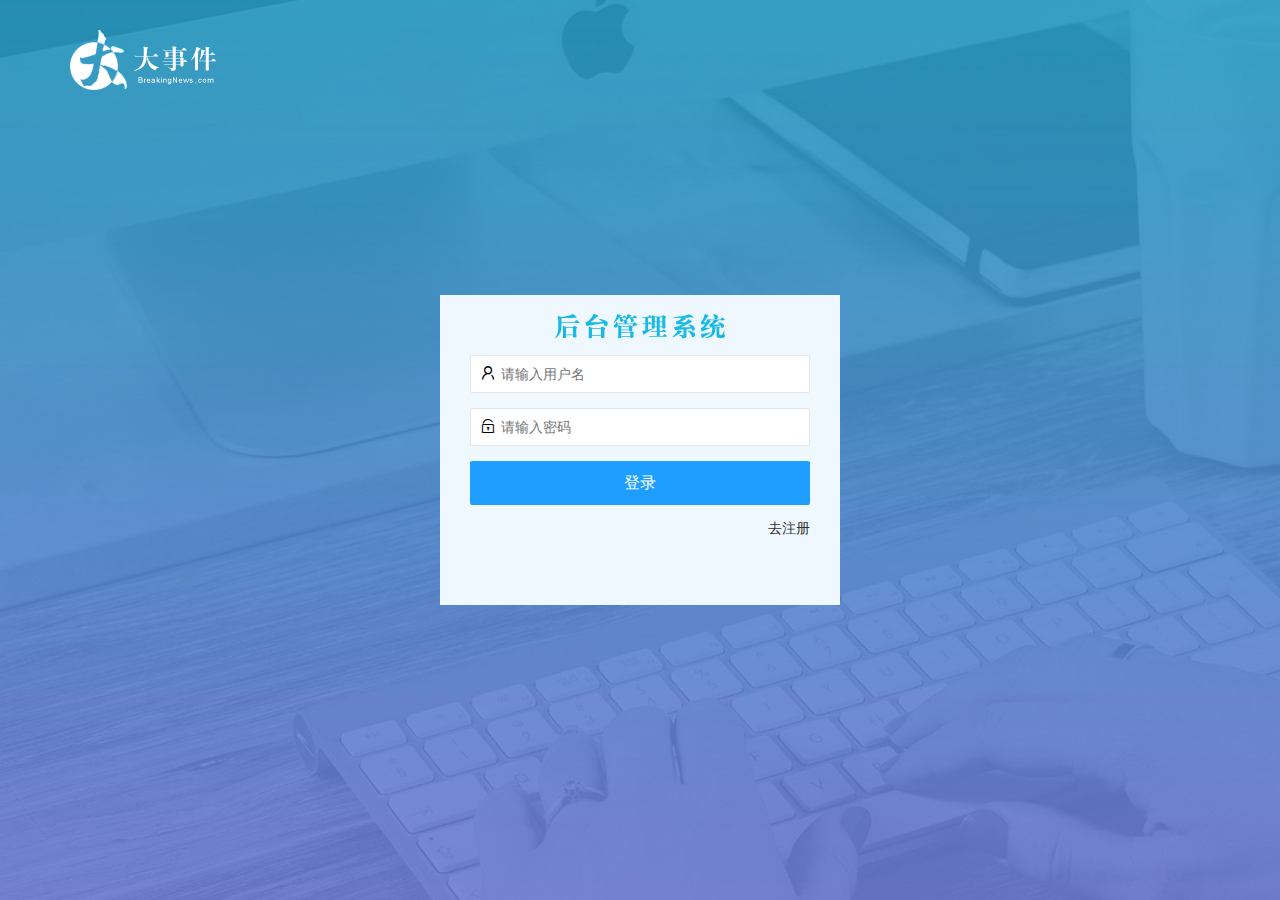
==== index.html @ 922be6f8 "实现退出功能" ====
<!DOCTYPE html>
<html lang="en">
<head>
  <meta charset="UTF-8">
  <title>大事件-主页</title>
  <link rel="stylesheet" href="./assets/lib/layui/css/layui.css">
  <link rel="stylesheet" href="./assets/css/index.css">
  <link rel="stylesheet" href="./assets/fonts/iconfont.css">
</head>
<body class="layui-layout-body">
<div class="layui-layout layui-layout-admin">
  <div class="layui-header">
    <div class="layui-logo">
      <img src="./assets/images/logo.png" alt="">
    </div>
    <!-- 头部区域（可配合layui已有的水平导航） -->
   
    
    <ul class="layui-nav layui-layout-right">
      <li class="layui-nav-item">
        <a href="javascript:;"  class="welcome">
          <!-- <img src="http://t.cn/RCzsdCq" class="layui-nav-img"> -->

          <div>L</div>
          <span id="nav-username"></span> 
        </a>
        <dl class="layui-nav-child">
          <dd><a href="">基本资料</a></dd>
          <dd><a href="">更换头像</a></dd>
          <dd><a href="">重置密码</a></dd>
        </dl>
      </li>
      <li class="layui-nav-item">
        <a href="javascript:;"  id="logout-btn"  ><span class="iconfont icon-tuichu"></span> 退了</a>
      </li>
    </ul>
  </div>
  
  <div class="layui-side layui-bg-black">
    <div class="layui-side-scroll">
      <a class="welcome" href="javascript:;">
       
          <div>L</div>
       
        <!-- <img src="http://t.cn/RCzsdCq" class="layui-nav-img"> -->
        <span>欢迎<span id="welcome-username"></span> </span>
      </a>
      <!-- 左侧导航区域（可配合layui已有的垂直导航） -->
      <ul class="layui-nav layui-nav-tree" lay-shrink='all'  lay-filter="test">
        <li class="layui-nav-item layui-this"><a href=""><span class="iconfont icon-home"></span>首页</a></li>
        <li class="layui-nav-item layui-nav-itemed">
          <a class="" href="javascript:;"> <span class="iconfont icon-16"></span>文章管理</a>
          <dl class="layui-nav-child">
            <dd><a href="javascript:;"><i class="layui-icon layui-icon-app"></i>  文章类别</a></dd>
            <dd><a href="javascript:;"><i class="layui-icon layui-icon-app"></i> 文章列表</a></dd>
            <dd><a href="javascript:;"><i class="layui-icon layui-icon-app"></i> 发表文章</a></dd>
          </dl>
        </li>
        <li class="layui-nav-item">
          <a href="javascript:;"> <span class="iconfont icon-user"></span>个人中心</a>
          <dl class="layui-nav-child">
            <dd><a href="javascript:;"><i class="layui-icon layui-icon-app"></i> 基本资料</a></dd>
            <dd><a href="javascript:;"><i class="layui-icon layui-icon-app"></i> 更换头像</a></dd>
            <dd><a href="javascript:;"><i class="layui-icon layui-icon-app"></i> 修改密码</a></dd>
          </dl>
        </li>
      </ul>
    </div>
  </div>
  
  <div class="layui-body">
    <!-- 内容主体区域 -->
    <div class="layui-body">
      <iframe src="./home/dashboard.html"></iframe>
    </div>
  </div>
  
  <div class="layui-footer">
    <!-- 底部固定区域 -->© www.itheima.com - 黑马程序员
  </div>
</div>
<script src="./assets/lib/jquery.js"></script>
<script src="./assets/lib/layui/layui.all.js"></script>
<script src="./assets/js/index.js"></script>
</body>
</html>
---- assets/lib/layui/css/layui.css ----
/** layui-v2.5.6 MIT License By https://www.layui.com */
 .layui-inline,img{display:inline-block;vertical-align:middle}h1,h2,h3,h4,h5,h6{font-weight:400}.layui-edge,.layui-header,.layui-inline,.layui-main{position:relative}.layui-body,.layui-edge,.layui-elip{overflow:hidden}.layui-btn,.layui-edge,.layui-inline,img{vertical-align:middle}.layui-btn,.layui-disabled,.layui-icon,.layui-unselect{-moz-user-select:none;-webkit-user-select:none;-ms-user-select:none}.layui-elip,.layui-form-checkbox span,.layui-form-pane .layui-form-label{text-overflow:ellipsis;white-space:nowrap}.layui-breadcrumb,.layui-tree-btnGroup{visibility:hidden}blockquote,body,button,dd,div,dl,dt,form,h1,h2,h3,h4,h5,h6,input,li,ol,p,pre,td,textarea,th,ul{margin:0;padding:0;-webkit-tap-highlight-color:rgba(0,0,0,0)}a:active,a:hover{outline:0}img{border:none}li{list-style:none}table{border-collapse:collapse;border-spacing:0}h4,h5,h6{font-size:100%}button,input,optgroup,option,select,textarea{font-family:inherit;font-size:inherit;font-style:inherit;font-weight:inherit;outline:0}pre{white-space:pre-wrap;white-space:-moz-pre-wrap;white-space:-pre-wrap;white-space:-o-pre-wrap;word-wrap:break-word}body{line-height:24px;font:14px Helvetica Neue,Helvetica,PingFang SC,Tahoma,Arial,sans-serif}hr{height:1px;margin:10px 0;border:0;clear:both}a{color:#333;text-decoration:none}a:hover{color:#777}a cite{font-style:normal;*cursor:pointer}.layui-border-box,.layui-border-box *{box-sizing:border-box}.layui-box,.layui-box *{box-sizing:content-box}.layui-clear{clear:both;*zoom:1}.layui-clear:after{content:'\20';clear:both;*zoom:1;display:block;height:0}.layui-inline{*display:inline;*zoom:1}.layui-edge{display:inline-block;width:0;height:0;border-width:6px;border-style:dashed;border-color:transparent}.layui-edge-top{top:-4px;border-bottom-color:#999;border-bottom-style:solid}.layui-edge-right{border-left-color:#999;border-left-style:solid}.layui-edge-bottom{top:2px;border-top-color:#999;border-top-style:solid}.layui-edge-left{border-right-color:#999;border-right-style:solid}.layui-disabled,.layui-disabled:hover{color:#d2d2d2!important;cursor:not-allowed!important}.layui-circle{border-radius:100%}.layui-show{display:block!important}.layui-hide{display:none!important}@font-face{font-family:layui-icon;src:url(../font/iconfont.eot?v=256);src:url(../font/iconfont.eot?v=256#iefix) format('embedded-opentype'),url(../font/iconfont.woff2?v=256) format('woff2'),url(../font/iconfont.woff?v=256) format('woff'),url(../font/iconfont.ttf?v=256) format('truetype'),url(../font/iconfont.svg?v=256#layui-icon) format('svg')}.layui-icon{font-family:layui-icon!important;font-size:16px;font-style:normal;-webkit-font-smoothing:antialiased;-moz-osx-font-smoothing:grayscale}.layui-icon-reply-fill:before{content:"\e611"}.layui-icon-set-fill:before{content:"\e614"}.layui-icon-menu-fill:before{content:"\e60f"}.layui-icon-search:before{content:"\e615"}.layui-icon-share:before{content:"\e641"}.layui-icon-set-sm:before{content:"\e620"}.layui-icon-engine:before{content:"\e628"}.layui-icon-close:before{content:"\1006"}.layui-icon-close-fill:before{content:"\1007"}.layui-icon-chart-screen:before{content:"\e629"}.layui-icon-star:before{content:"\e600"}.layui-icon-circle-dot:before{content:"\e617"}.layui-icon-chat:before{content:"\e606"}.layui-icon-release:before{content:"\e609"}.layui-icon-list:before{content:"\e60a"}.layui-icon-chart:before{content:"\e62c"}.layui-icon-ok-circle:before{content:"\1005"}.layui-icon-layim-theme:before{content:"\e61b"}.layui-icon-table:before{content:"\e62d"}.layui-icon-right:before{content:"\e602"}.layui-icon-left:before{content:"\e603"}.layui-icon-cart-simple:before{content:"\e698"}.layui-icon-face-cry:before{content:"\e69c"}.layui-icon-face-smile:before{content:"\e6af"}.layui-icon-survey:before{content:"\e6b2"}.layui-icon-tree:before{content:"\e62e"}.layui-icon-ie:before{content:"\e7bb"}.layui-icon-upload-circle:before{content:"\e62f"}.layui-icon-add-circle:before{content:"\e61f"}.layui-icon-download-circle:before{content:"\e601"}.layui-icon-templeate-1:before{content:"\e630"}.layui-icon-util:before{content:"\e631"}.layui-icon-face-surprised:before{content:"\e664"}.layui-icon-edit:before{content:"\e642"}.layui-icon-speaker:before{content:"\e645"}.layui-icon-down:before{content:"\e61a"}.layui-icon-file:before{content:"\e621"}.layui-icon-layouts:before{content:"\e632"}.layui-icon-rate-half:before{content:"\e6c9"}.layui-icon-add-circle-fine:before{content:"\e608"}.layui-icon-prev-circle:before{content:"\e633"}.layui-icon-read:before{content:"\e705"}.layui-icon-404:before{content:"\e61c"}.layui-icon-carousel:before{content:"\e634"}.layui-icon-help:before{content:"\e607"}.layui-icon-code-circle:before{content:"\e635"}.layui-icon-windows:before{content:"\e67f"}.layui-icon-water:before{content:"\e636"}.layui-icon-username:before{content:"\e66f"}.layui-icon-find-fill:before{content:"\e670"}.layui-icon-about:before{content:"\e60b"}.layui-icon-location:before{content:"\e715"}.layui-icon-up:before{content:"\e619"}.layui-icon-pause:before{content:"\e651"}.layui-icon-date:before{content:"\e637"}.layui-icon-layim-uploadfile:before{content:"\e61d"}.layui-icon-delete:before{content:"\e640"}.layui-icon-play:before{content:"\e652"}.layui-icon-top:before{content:"\e604"}.layui-icon-firefox:before{content:"\e686"}.layui-icon-friends:before{content:"\e612"}.layui-icon-refresh-3:before{content:"\e9aa"}.layui-icon-ok:before{content:"\e605"}.layui-icon-layer:before{content:"\e638"}.layui-icon-face-smile-fine:before{content:"\e60c"}.layui-icon-dollar:before{content:"\e659"}.layui-icon-group:before{content:"\e613"}.layui-icon-layim-download:before{content:"\e61e"}.layui-icon-picture-fine:before{content:"\e60d"}.layui-icon-link:before{content:"\e64c"}.layui-icon-diamond:before{content:"\e735"}.layui-icon-log:before{content:"\e60e"}.layui-icon-key:before{content:"\e683"}.layui-icon-rate-solid:before{content:"\e67a"}.layui-icon-fonts-del:before{content:"\e64f"}.layui-icon-unlink:before{content:"\e64d"}.layui-icon-fonts-clear:before{content:"\e639"}.layui-icon-triangle-r:before{content:"\e623"}.layui-icon-circle:before{content:"\e63f"}.layui-icon-radio:before{content:"\e643"}.layui-icon-align-center:before{content:"\e647"}.layui-icon-align-right:before{content:"\e648"}.layui-icon-align-left:before{content:"\e649"}.layui-icon-loading-1:before{content:"\e63e"}.layui-icon-return:before{content:"\e65c"}.layui-icon-fonts-strong:before{content:"\e62b"}.layui-icon-upload:before{content:"\e67c"}.layui-icon-dialogue:before{content:"\e63a"}.layui-icon-video:before{content:"\e6ed"}.layui-icon-headset:before{content:"\e6fc"}.layui-icon-cellphone-fine:before{content:"\e63b"}.layui-icon-add-1:before{content:"\e654"}.layui-icon-face-smile-b:before{content:"\e650"}.layui-icon-fonts-html:before{content:"\e64b"}.layui-icon-screen-full:before{content:"\e622"}.layui-icon-form:before{content:"\e63c"}.layui-icon-cart:before{content:"\e657"}.layui-icon-camera-fill:before{content:"\e65d"}.layui-icon-tabs:before{content:"\e62a"}.layui-icon-heart-fill:before{content:"\e68f"}.layui-icon-fonts-code:before{content:"\e64e"}.layui-icon-ios:before{content:"\e680"}.layui-icon-at:before{content:"\e687"}.layui-icon-fire:before{content:"\e756"}.layui-icon-set:before{content:"\e716"}.layui-icon-fonts-u:before{content:"\e646"}.layui-icon-triangle-d:before{content:"\e625"}.layui-icon-tips:before{content:"\e702"}.layui-icon-picture:before{content:"\e64a"}.layui-icon-more-vertical:before{content:"\e671"}.layui-icon-bluetooth:before{content:"\e689"}.layui-icon-flag:before{content:"\e66c"}.layui-icon-loading:before{content:"\e63d"}.layui-icon-fonts-i:before{content:"\e644"}.layui-icon-refresh-1:before{content:"\e666"}.layui-icon-rmb:before{content:"\e65e"}.layui-icon-addition:before{content:"\e624"}.layui-icon-home:before{content:"\e68e"}.layui-icon-time:before{content:"\e68d"}.layui-icon-user:before{content:"\e770"}.layui-icon-notice:before{content:"\e667"}.layui-icon-chrome:before{content:"\e68a"}.layui-icon-edge:before{content:"\e68b"}.layui-icon-login-weibo:before{content:"\e675"}.layui-icon-voice:before{content:"\e688"}.layui-icon-upload-drag:before{content:"\e681"}.layui-icon-login-qq:before{content:"\e676"}.layui-icon-snowflake:before{content:"\e6b1"}.layui-icon-heart:before{content:"\e68c"}.layui-icon-logout:before{content:"\e682"}.layui-icon-file-b:before{content:"\e655"}.layui-icon-template:before{content:"\e663"}.layui-icon-transfer:before{content:"\e691"}.layui-icon-auz:before{content:"\e672"}.layui-icon-console:before{content:"\e665"}.layui-icon-app:before{content:"\e653"}.layui-icon-prev:before{content:"\e65a"}.layui-icon-website:before{content:"\e7ae"}.layui-icon-next:before{content:"\e65b"}.layui-icon-component:before{content:"\e857"}.layui-icon-android:before{content:"\e684"}.layui-icon-more:before{content:"\e65f"}.layui-icon-login-wechat:before{content:"\e677"}.layui-icon-shrink-right:before{content:"\e668"}.layui-icon-spread-left:before{content:"\e66b"}.layui-icon-camera:before{content:"\e660"}.layui-icon-note:before{content:"\e66e"}.layui-icon-refresh:before{content:"\e669"}.layui-icon-female:before{content:"\e661"}.layui-icon-male:before{content:"\e662"}.layui-icon-screen-restore:before{content:"\e758"}.layui-icon-password:before{content:"\e673"}.layui-icon-senior:before{content:"\e674"}.layui-icon-theme:before{content:"\e66a"}.layui-icon-tread:before{content:"\e6c5"}.layui-icon-praise:before{content:"\e6c6"}.layui-icon-star-fill:before{content:"\e658"}.layui-icon-rate:before{content:"\e67b"}.layui-icon-template-1:before{content:"\e656"}.layui-icon-vercode:before{content:"\e679"}.layui-icon-service:before{content:"\e626"}.layui-icon-cellphone:before{content:"\e678"}.layui-icon-print:before{content:"\e66d"}.layui-icon-cols:before{content:"\e610"}.layui-icon-wifi:before{content:"\e7e0"}.layui-icon-export:before{content:"\e67d"}.layui-icon-rss:before{content:"\e808"}.layui-icon-slider:before{content:"\e714"}.layui-icon-email:before{content:"\e618"}.layui-icon-subtraction:before{content:"\e67e"}.layui-icon-mike:before{content:"\e6dc"}.layui-icon-light:before{content:"\e748"}.layui-icon-gift:before{content:"\e627"}.layui-icon-mute:before{content:"\e685"}.layui-icon-reduce-circle:before{content:"\e616"}.layui-icon-music:before{content:"\e690"}.layui-main{width:1140px;margin:0 auto}.layui-header{z-index:1000;height:60px}.layui-header a:hover{transition:all .5s;-webkit-transition:all .5s}.layui-side{position:fixed;left:0;top:0;bottom:0;z-index:999;width:200px;overflow-x:hidden}.layui-side-scroll{position:relative;width:220px;height:100%;overflow-x:hidden}.layui-body{position:absolute;left:200px;right:0;top:0;bottom:0;z-index:998;width:auto;overflow-y:auto;box-sizing:border-box}.layui-layout-body{overflow:hidden}.layui-layout-admin .layui-header{background-color:#23262E}.layui-layout-admin .layui-side{top:60px;width:200px;overflow-x:hidden}.layui-layout-admin .layui-body{position:fixed;top:60px;bottom:44px}.layui-layout-admin .layui-main{width:auto;margin:0 15px}.layui-layout-admin .layui-footer{position:fixed;left:200px;right:0;bottom:0;height:44px;line-height:44px;padding:0 15px;background-color:#eee}.layui-layout-admin .layui-logo{position:absolute;left:0;top:0;width:200px;height:100%;line-height:60px;text-align:center;color:#009688;font-size:16px}.layui-layout-admin .layui-header .layui-nav{background:0 0}.layui-layout-left{position:absolute!important;left:200px;top:0}.layui-layout-right{position:absolute!important;right:0;top:0}.layui-container{position:relative;margin:0 auto;padding:0 15px;box-sizing:border-box}.layui-fluid{position:relative;margin:0 auto;padding:0 15px}.layui-row:after,.layui-row:before{content:'';display:block;clear:both}.layui-col-lg1,.layui-col-lg10,.layui-col-lg11,.layui-col-lg12,.layui-col-lg2,.layui-col-lg3,.layui-col-lg4,.layui-col-lg5,.layui-col-lg6,.layui-col-lg7,.layui-col-lg8,.layui-col-lg9,.layui-col-md1,.layui-col-md10,.layui-col-md11,.layui-col-md12,.layui-col-md2,.layui-col-md3,.layui-col-md4,.layui-col-md5,.layui-col-md6,.layui-col-md7,.layui-col-md8,.layui-col-md9,.layui-col-sm1,.layui-col-sm10,.layui-col-sm11,.layui-col-sm12,.layui-col-sm2,.layui-col-sm3,.layui-col-sm4,.layui-col-sm5,.layui-col-sm6,.layui-col-sm7,.layui-col-sm8,.layui-col-sm9,.layui-col-xs1,.layui-col-xs10,.layui-col-xs11,.layui-col-xs12,.layui-col-xs2,.layui-col-xs3,.layui-col-xs4,.layui-col-xs5,.layui-col-xs6,.layui-col-xs7,.layui-col-xs8,.layui-col-xs9{position:relative;display:block;box-sizing:border-box}.layui-col-xs1,.layui-col-xs10,.layui-col-xs11,.layui-col-xs12,.layui-col-xs2,.layui-col-xs3,.layui-col-xs4,.layui-col-xs5,.layui-col-xs6,.layui-col-xs7,.layui-col-xs8,.layui-col-xs9{float:left}.layui-col-xs1{width:8.33333333%}.layui-col-xs2{width:16.66666667%}.layui-col-xs3{width:25%}.layui-col-xs4{width:33.33333333%}.layui-col-xs5{width:41.66666667%}.layui-col-xs6{width:50%}.layui-col-xs7{width:58.33333333%}.layui-col-xs8{width:66.66666667%}.layui-col-xs9{width:75%}.layui-col-xs10{width:83.33333333%}.layui-col-xs11{width:91.66666667%}.layui-col-xs12{width:100%}.layui-col-xs-offset1{margin-left:8.33333333%}.layui-col-xs-offset2{margin-left:16.66666667%}.layui-col-xs-offset3{margin-left:25%}.layui-col-xs-offset4{margin-left:33.33333333%}.layui-col-xs-offset5{margin-left:41.66666667%}.layui-col-xs-offset6{margin-left:50%}.layui-col-xs-offset7{margin-left:58.33333333%}.layui-col-xs-offset8{margin-left:66.66666667%}.layui-col-xs-offset9{margin-left:75%}.layui-col-xs-offset10{margin-left:83.33333333%}.layui-col-xs-offset11{margin-left:91.66666667%}.layui-col-xs-offset12{margin-left:100%}@media screen and (max-width:768px){.layui-hide-xs{display:none!important}.layui-show-xs-block{display:block!important}.layui-show-xs-inline{display:inline!important}.layui-show-xs-inline-block{display:inline-block!important}}@media screen and (min-width:768px){.layui-container{width:750px}.layui-hide-sm{display:none!important}.layui-show-sm-block{display:block!important}.layui-show-sm-inline{display:inline!important}.layui-show-sm-inline-block{display:inline-block!important}.layui-col-sm1,.layui-col-sm10,.layui-col-sm11,.layui-col-sm12,.layui-col-sm2,.layui-col-sm3,.layui-col-sm4,.layui-col-sm5,.layui-col-sm6,.layui-col-sm7,.layui-col-sm8,.layui-col-sm9{float:left}.layui-col-sm1{width:8.33333333%}.layui-col-sm2{width:16.66666667%}.layui-col-sm3{width:25%}.layui-col-sm4{width:33.33333333%}.layui-col-sm5{width:41.66666667%}.layui-col-sm6{width:50%}.layui-col-sm7{width:58.33333333%}.layui-col-sm8{width:66.66666667%}.layui-col-sm9{width:75%}.layui-col-sm10{width:83.33333333%}.layui-col-sm11{width:91.66666667%}.layui-col-sm12{width:100%}.layui-col-sm-offset1{margin-left:8.33333333%}.layui-col-sm-offset2{margin-left:16.66666667%}.layui-col-sm-offset3{margin-left:25%}.layui-col-sm-offset4{margin-left:33.33333333%}.layui-col-sm-offset5{margin-left:41.66666667%}.layui-col-sm-offset6{margin-left:50%}.layui-col-sm-offset7{margin-left:58.33333333%}.layui-col-sm-offset8{margin-left:66.66666667%}.layui-col-sm-offset9{margin-left:75%}.layui-col-sm-offset10{margin-left:83.33333333%}.layui-col-sm-offset11{margin-left:91.66666667%}.layui-col-sm-offset12{margin-left:100%}}@media screen and (min-width:992px){.layui-container{width:970px}.layui-hide-md{display:none!important}.layui-show-md-block{display:block!important}.layui-show-md-inline{display:inline!important}.layui-show-md-inline-block{display:inline-block!important}.layui-col-md1,.layui-col-md10,.layui-col-md11,.layui-col-md12,.layui-col-md2,.layui-col-md3,.layui-col-md4,.layui-col-md5,.layui-col-md6,.layui-col-md7,.layui-col-md8,.layui-col-md9{float:left}.layui-col-md1{width:8.33333333%}.layui-col-md2{width:16.66666667%}.layui-col-md3{width:25%}.layui-col-md4{width:33.33333333%}.layui-col-md5{width:41.66666667%}.layui-col-md6{width:50%}.layui-col-md7{width:58.33333333%}.layui-col-md8{width:66.66666667%}.layui-col-md9{width:75%}.layui-col-md10{width:83.33333333%}.layui-col-md11{width:91.66666667%}.layui-col-md12{width:100%}.layui-col-md-offset1{margin-left:8.33333333%}.layui-col-md-offset2{margin-left:16.66666667%}.layui-col-md-offset3{margin-left:25%}.layui-col-md-offset4{margin-left:33.33333333%}.layui-col-md-offset5{margin-left:41.66666667%}.layui-col-md-offset6{margin-left:50%}.layui-col-md-offset7{margin-left:58.33333333%}.layui-col-md-offset8{margin-left:66.66666667%}.layui-col-md-offset9{margin-left:75%}.layui-col-md-offset10{margin-left:83.33333333%}.layui-col-md-offset11{margin-left:91.66666667%}.layui-col-md-offset12{margin-left:100%}}@media screen and (min-width:1200px){.layui-container{width:1170px}.layui-hide-lg{display:none!important}.layui-show-lg-block{display:block!important}.layui-show-lg-inline{display:inline!important}.layui-show-lg-inline-block{display:inline-block!important}.layui-col-lg1,.layui-col-lg10,.layui-col-lg11,.layui-col-lg12,.layui-col-lg2,.layui-col-lg3,.layui-col-lg4,.layui-col-lg5,.layui-col-lg6,.layui-col-lg7,.layui-col-lg8,.layui-col-lg9{float:left}.layui-col-lg1{width:8.33333333%}.layui-col-lg2{width:16.66666667%}.layui-col-lg3{width:25%}.layui-col-lg4{width:33.33333333%}.layui-col-lg5{width:41.66666667%}.layui-col-lg6{width:50%}.layui-col-lg7{width:58.33333333%}.layui-col-lg8{width:66.66666667%}.layui-col-lg9{width:75%}.layui-col-lg10{width:83.33333333%}.layui-col-lg11{width:91.66666667%}.layui-col-lg12{width:100%}.layui-col-lg-offset1{margin-left:8.33333333%}.layui-col-lg-offset2{margin-left:16.66666667%}.layui-col-lg-offset3{margin-left:25%}.layui-col-lg-offset4{margin-left:33.33333333%}.layui-col-lg-offset5{margin-left:41.66666667%}.layui-col-lg-offset6{margin-left:50%}.layui-col-lg-offset7{margin-left:58.33333333%}.layui-col-lg-offset8{margin-left:66.66666667%}.layui-col-lg-offset9{margin-left:75%}.layui-col-lg-offset10{margin-left:83.33333333%}.layui-col-lg-offset11{margin-left:91.66666667%}.layui-col-lg-offset12{margin-left:100%}}.layui-col-space1{margin:-.5px}.layui-col-space1>*{padding:.5px}.layui-col-space2{margin:-1px}.layui-col-space2>*{padding:1px}.layui-col-space4{margin:-2px}.layui-col-space4>*{padding:2px}.layui-col-space5{margin:-2.5px}.layui-col-space5>*{padding:2.5px}.layui-col-space6{margin:-3px}.layui-col-space6>*{padding:3px}.layui-col-space8{margin:-4px}.layui-col-space8>*{padding:4px}.layui-col-space10{margin:-5px}.layui-col-space10>*{padding:5px}.layui-col-space12{margin:-6px}.layui-col-space12>*{padding:6px}.layui-col-space14{margin:-7px}.layui-col-space14>*{padding:7px}.layui-col-space15{margin:-7.5px}.layui-col-space15>*{padding:7.5px}.layui-col-space16{margin:-8px}.layui-col-space16>*{padding:8px}.layui-col-space18{margin:-9px}.layui-col-space18>*{padding:9px}.layui-col-space20{margin:-10px}.layui-col-space20>*{padding:10px}.layui-col-space22{margin:-11px}.layui-col-space22>*{padding:11px}.layui-col-space24{margin:-12px}.layui-col-space24>*{padding:12px}.layui-col-space25{margin:-12.5px}.layui-col-space25>*{padding:12.5px}.layui-col-space26{margin:-13px}.layui-col-space26>*{padding:13px}.layui-col-space28{margin:-14px}.layui-col-space28>*{padding:14px}.layui-col-space30{margin:-15px}.layui-col-space30>*{padding:15px}.layui-btn,.layui-input,.layui-select,.layui-textarea,.layui-upload-button{outline:0;-webkit-appearance:none;transition:all .3s;-webkit-transition:all .3s;box-sizing:border-box}.layui-elem-quote{margin-bottom:10px;padding:15px;line-height:22px;border-left:5px solid #009688;border-radius:0 2px 2px 0;background-color:#f2f2f2}.layui-quote-nm{border-style:solid;border-width:1px 1px 1px 5px;background:0 0}.layui-elem-field{margin-bottom:10px;padding:0;border-width:1px;border-style:solid}.layui-elem-field legend{margin-left:20px;padding:0 10px;font-size:20px;font-weight:300}.layui-field-title{margin:10px 0 20px;border-width:1px 0 0}.layui-field-box{padding:10px 15px}.layui-field-title .layui-field-box{padding:10px 0}.layui-progress{position:relative;height:6px;border-radius:20px;background-color:#e2e2e2}.layui-progress-bar{position:absolute;left:0;top:0;width:0;max-width:100%;height:6px;border-radius:20px;text-align:right;background-color:#5FB878;transition:all .3s;-webkit-transition:all .3s}.layui-progress-big,.layui-progress-big .layui-progress-bar{height:18px;line-height:18px}.layui-progress-text{position:relative;top:-20px;line-height:18px;font-size:12px;color:#666}.layui-progress-big .layui-progress-text{position:static;padding:0 10px;color:#fff}.layui-collapse{border-width:1px;border-style:solid;border-radius:2px}.layui-colla-content,.layui-colla-item{border-top-width:1px;border-top-style:solid}.layui-colla-item:first-child{border-top:none}.layui-colla-title{position:relative;height:42px;line-height:42px;padding:0 15px 0 35px;color:#333;background-color:#f2f2f2;cursor:pointer;font-size:14px;overflow:hidden}.layui-colla-content{display:none;padding:10px 15px;line-height:22px;color:#666}.layui-colla-icon{position:absolute;left:15px;top:0;font-size:14px}.layui-card{margin-bottom:15px;border-radius:2px;background-color:#fff;box-shadow:0 1px 2px 0 rgba(0,0,0,.05)}.layui-card:last-child{margin-bottom:0}.layui-card-header{position:relative;height:42px;line-height:42px;padding:0 15px;border-bottom:1px solid #f6f6f6;color:#333;border-radius:2px 2px 0 0;font-size:14px}.layui-bg-black,.layui-bg-blue,.layui-bg-cyan,.layui-bg-green,.layui-bg-orange,.layui-bg-red{color:#fff!important}.layui-card-body{position:relative;padding:10px 15px;line-height:24px}.layui-card-body[pad15]{padding:15px}.layui-card-body[pad20]{padding:20px}.layui-card-body .layui-table{margin:5px 0}.layui-card .layui-tab{margin:0}.layui-panel-window{position:relative;padding:15px;border-radius:0;border-top:5px solid #E6E6E6;background-color:#fff}.layui-auxiliar-moving{position:fixed;left:0;right:0;top:0;bottom:0;width:100%;height:100%;background:0 0;z-index:9999999999}.layui-form-label,.layui-form-mid,.layui-form-select,.layui-input-block,.layui-input-inline,.layui-textarea{position:relative}.layui-bg-red{background-color:#FF5722!important}.layui-bg-orange{background-color:#FFB800!important}.layui-bg-green{background-color:#009688!important}.layui-bg-cyan{background-color:#2F4056!important}.layui-bg-blue{background-color:#1E9FFF!important}.layui-bg-black{background-color:#393D49!important}.layui-bg-gray{background-color:#eee!important;color:#666!important}.layui-badge-rim,.layui-colla-content,.layui-colla-item,.layui-collapse,.layui-elem-field,.layui-form-pane .layui-form-item[pane],.layui-form-pane .layui-form-label,.layui-input,.layui-layedit,.layui-layedit-tool,.layui-quote-nm,.layui-select,.layui-tab-bar,.layui-tab-card,.layui-tab-title,.layui-tab-title .layui-this:after,.layui-textarea{border-color:#e6e6e6}.layui-timeline-item:before,hr{background-color:#e6e6e6}.layui-text{line-height:22px;font-size:14px;color:#666}.layui-text h1,.layui-text h2,.layui-text h3{font-weight:500;color:#333}.layui-text h1{font-size:30px}.layui-text h2{font-size:24px}.layui-text h3{font-size:18px}.layui-text a:not(.layui-btn){color:#01AAED}.layui-text a:not(.layui-btn):hover{text-decoration:underline}.layui-text ul{padding:5px 0 5px 15px}.layui-text ul li{margin-top:5px;list-style-type:disc}.layui-text em,.layui-word-aux{color:#999!important;padding:0 5px!important}.layui-btn{display:inline-block;height:38px;line-height:38px;padding:0 18px;background-color:#009688;color:#fff;white-space:nowrap;text-align:center;font-size:14px;border:none;border-radius:2px;cursor:pointer}.layui-btn:hover{opacity:.8;filter:alpha(opacity=80);color:#fff}.layui-btn:active{opacity:1;filter:alpha(opacity=100)}.layui-btn+.layui-btn{margin-left:10px}.layui-btn-container{font-size:0}.layui-btn-container .layui-btn{margin-right:10px;margin-bottom:10px}.layui-btn-container .layui-btn+.layui-btn{margin-left:0}.layui-table .layui-btn-container .layui-btn{margin-bottom:9px}.layui-btn-radius{border-radius:100px}.layui-btn .layui-icon{margin-right:3px;font-size:18px;vertical-align:bottom;vertical-align:middle\9}.layui-btn-primary{border:1px solid #C9C9C9;background-color:#fff;color:#555}.layui-btn-primary:hover{border-color:#009688;color:#333}.layui-btn-normal{background-color:#1E9FFF}.layui-btn-warm{background-color:#FFB800}.layui-btn-danger{background-color:#FF5722}.layui-btn-checked{background-color:#5FB878}.layui-btn-disabled,.layui-btn-disabled:active,.layui-btn-disabled:hover{border:1px solid #e6e6e6;background-color:#FBFBFB;color:#C9C9C9;cursor:not-allowed;opacity:1}.layui-btn-lg{height:44px;line-height:44px;padding:0 25px;font-size:16px}.layui-btn-sm{height:30px;line-height:30px;padding:0 10px;font-size:12px}.layui-btn-sm i{font-size:16px!important}.layui-btn-xs{height:22px;line-height:22px;padding:0 5px;font-size:12px}.layui-btn-xs i{font-size:14px!important}.layui-btn-group{display:inline-block;vertical-align:middle;font-size:0}.layui-btn-group .layui-btn{margin-left:0!important;margin-right:0!important;border-left:1px solid rgba(255,255,255,.5);border-radius:0}.layui-btn-group .layui-btn-primary{border-left:none}.layui-btn-group .layui-btn-primary:hover{border-color:#C9C9C9;color:#009688}.layui-btn-group .layui-btn:first-child{border-left:none;border-radius:2px 0 0 2px}.layui-btn-group .layui-btn-primary:first-child{border-left:1px solid #c9c9c9}.layui-btn-group .layui-btn:last-child{border-radius:0 2px 2px 0}.layui-btn-group .layui-btn+.layui-btn{margin-left:0}.layui-btn-group+.layui-btn-group{margin-left:10px}.layui-btn-fluid{width:100%}.layui-input,.layui-select,.layui-textarea{height:38px;line-height:1.3;line-height:38px\9;border-width:1px;border-style:solid;background-color:#fff;border-radius:2px}.layui-input::-webkit-input-placeholder,.layui-select::-webkit-input-placeholder,.layui-textarea::-webkit-input-placeholder{line-height:1.3}.layui-input,.layui-textarea{display:block;width:100%;padding-left:10px}.layui-input:hover,.layui-textarea:hover{border-color:#D2D2D2!important}.layui-input:focus,.layui-textarea:focus{border-color:#C9C9C9!important}.layui-textarea{min-height:100px;height:auto;line-height:20px;padding:6px 10px;resize:vertical}.layui-select{padding:0 10px}.layui-form input[type=checkbox],.layui-form input[type=radio],.layui-form select{display:none}.layui-form [lay-ignore]{display:initial}.layui-form-item{margin-bottom:15px;clear:both;*zoom:1}.layui-form-item:after{content:'\20';clear:both;*zoom:1;display:block;height:0}.layui-form-label{float:left;display:block;padding:9px 15px;width:80px;font-weight:400;line-height:20px;text-align:right}.layui-form-label-col{display:block;float:none;padding:9px 0;line-height:20px;text-align:left}.layui-form-item .layui-inline{margin-bottom:5px;margin-right:10px}.layui-input-block{margin-left:110px;min-height:36px}.layui-input-inline{display:inline-block;vertical-align:middle}.layui-form-item .layui-input-inline{float:left;width:190px;margin-right:10px}.layui-form-text .layui-input-inline{width:auto}.layui-form-mid{float:left;display:block;padding:9px 0!important;line-height:20px;margin-right:10px}.layui-form-danger+.layui-form-select .layui-input,.layui-form-danger:focus{border-color:#FF5722!important}.layui-form-select .layui-input{padding-right:30px;cursor:pointer}.layui-form-select .layui-edge{position:absolute;right:10px;top:50%;margin-top:-3px;cursor:pointer;border-width:6px;border-top-color:#c2c2c2;border-top-style:solid;transition:all .3s;-webkit-transition:all .3s}.layui-form-select dl{display:none;position:absolute;left:0;top:42px;padding:5px 0;z-index:899;min-width:100%;border:1px solid #d2d2d2;max-height:300px;overflow-y:auto;background-color:#fff;border-radius:2px;box-shadow:0 2px 4px rgba(0,0,0,.12);box-sizing:border-box}.layui-form-select dl dd,.layui-form-select dl dt{padding:0 10px;line-height:36px;white-space:nowrap;overflow:hidden;text-overflow:ellipsis}.layui-form-select dl dt{font-size:12px;color:#999}.layui-form-select dl dd{cursor:pointer}.layui-form-select dl dd:hover{background-color:#f2f2f2;-webkit-transition:.5s all;transition:.5s all}.layui-form-select .layui-select-group dd{padding-left:20px}.layui-form-select dl dd.layui-select-tips{padding-left:10px!important;color:#999}.layui-form-select dl dd.layui-this{background-color:#5FB878;color:#fff}.layui-form-checkbox,.layui-form-select dl dd.layui-disabled{background-color:#fff}.layui-form-selected dl{display:block}.layui-form-checkbox,.layui-form-checkbox *,.layui-form-switch{display:inline-block;vertical-align:middle}.layui-form-selected .layui-edge{margin-top:-9px;-webkit-transform:rotate(180deg);transform:rotate(180deg);margin-top:-3px\9}:root .layui-form-selected .layui-edge{margin-top:-9px\0/IE9}.layui-form-selectup dl{top:auto;bottom:42px}.layui-select-none{margin:5px 0;text-align:center;color:#999}.layui-select-disabled .layui-disabled{border-color:#eee!important}.layui-select-disabled .layui-edge{border-top-color:#d2d2d2}.layui-form-checkbox{position:relative;height:30px;line-height:30px;margin-right:10px;padding-right:30px;cursor:pointer;font-size:0;-webkit-transition:.1s linear;transition:.1s linear;box-sizing:border-box}.layui-form-checkbox span{padding:0 10px;height:100%;font-size:14px;border-radius:2px 0 0 2px;background-color:#d2d2d2;color:#fff;overflow:hidden}.layui-form-checkbox:hover span{background-color:#c2c2c2}.layui-form-checkbox i{position:absolute;right:0;top:0;width:30px;height:28px;border:1px solid #d2d2d2;border-left:none;border-radius:0 2px 2px 0;color:#fff;font-size:20px;text-align:center}.layui-form-checkbox:hover i{border-color:#c2c2c2;color:#c2c2c2}.layui-form-checked,.layui-form-checked:hover{border-color:#5FB878}.layui-form-checked span,.layui-form-checked:hover span{background-color:#5FB878}.layui-form-checked i,.layui-form-checked:hover i{color:#5FB878}.layui-form-item .layui-form-checkbox{margin-top:4px}.layui-form-checkbox[lay-skin=primary]{height:auto!important;line-height:normal!important;min-width:18px;min-height:18px;border:none!important;margin-right:0;padding-left:28px;padding-right:0;background:0 0}.layui-form-checkbox[lay-skin=primary] span{padding-left:0;padding-right:15px;line-height:18px;background:0 0;color:#666}.layui-form-checkbox[lay-skin=primary] i{right:auto;left:0;width:16px;height:16px;line-height:16px;border:1px solid #d2d2d2;font-size:12px;border-radius:2px;background-color:#fff;-webkit-transition:.1s linear;transition:.1s linear}.layui-form-checkbox[lay-skin=primary]:hover i{border-color:#5FB878;color:#fff}.layui-form-checked[lay-skin=primary] i{border-color:#5FB878!important;background-color:#5FB878;color:#fff}.layui-checkbox-disbaled[lay-skin=primary] span{background:0 0!important;color:#c2c2c2}.layui-checkbox-disbaled[lay-skin=primary]:hover i{border-color:#d2d2d2}.layui-form-item .layui-form-checkbox[lay-skin=primary]{margin-top:10px}.layui-form-switch{position:relative;height:22px;line-height:22px;min-width:35px;padding:0 5px;margin-top:8px;border:1px solid #d2d2d2;border-radius:20px;cursor:pointer;background-color:#fff;-webkit-transition:.1s linear;transition:.1s linear}.layui-form-switch i{position:absolute;left:5px;top:3px;width:16px;height:16px;border-radius:20px;background-color:#d2d2d2;-webkit-transition:.1s linear;transition:.1s linear}.layui-form-switch em{position:relative;top:0;width:25px;margin-left:21px;padding:0!important;text-align:center!important;color:#999!important;font-style:normal!important;font-size:12px}.layui-form-onswitch{border-color:#5FB878;background-color:#5FB878}.layui-checkbox-disbaled,.layui-checkbox-disbaled i{border-color:#e2e2e2!important}.layui-form-onswitch i{left:100%;margin-left:-21px;background-color:#fff}.layui-form-onswitch em{margin-left:5px;margin-right:21px;color:#fff!important}.layui-checkbox-disbaled span{background-color:#e2e2e2!important}.layui-checkbox-disbaled:hover i{color:#fff!important}[lay-radio]{display:none}.layui-form-radio,.layui-form-radio *{display:inline-block;vertical-align:middle}.layui-form-radio{line-height:28px;margin:6px 10px 0 0;padding-right:10px;cursor:pointer;font-size:0}.layui-form-radio *{font-size:14px}.layui-form-radio>i{margin-right:8px;font-size:22px;color:#c2c2c2}.layui-form-radio>i:hover,.layui-form-radioed>i{color:#5FB878}.layui-radio-disbaled>i{color:#e2e2e2!important}.layui-form-pane .layui-form-label{width:110px;padding:8px 15px;height:38px;line-height:20px;border-width:1px;border-style:solid;border-radius:2px 0 0 2px;text-align:center;background-color:#FBFBFB;overflow:hidden;box-sizing:border-box}.layui-form-pane .layui-input-inline{margin-left:-1px}.layui-form-pane .layui-input-block{margin-left:110px;left:-1px}.layui-form-pane .layui-input{border-radius:0 2px 2px 0}.layui-form-pane .layui-form-text .layui-form-label{float:none;width:100%;border-radius:2px;box-sizing:border-box;text-align:left}.layui-form-pane .layui-form-text .layui-input-inline{display:block;margin:0;top:-1px;clear:both}.layui-form-pane .layui-form-text .layui-input-block{margin:0;left:0;top:-1px}.layui-form-pane .layui-form-text .layui-textarea{min-height:100px;border-radius:0 0 2px 2px}.layui-form-pane .layui-form-checkbox{margin:4px 0 4px 10px}.layui-form-pane .layui-form-radio,.layui-form-pane .layui-form-switch{margin-top:6px;margin-left:10px}.layui-form-pane .layui-form-item[pane]{position:relative;border-width:1px;border-style:solid}.layui-form-pane .layui-form-item[pane] .layui-form-label{position:absolute;left:0;top:0;height:100%;border-width:0 1px 0 0}.layui-form-pane .layui-form-item[pane] .layui-input-inline{margin-left:110px}@media screen and (max-width:450px){.layui-form-item .layui-form-label{text-overflow:ellipsis;overflow:hidden;white-space:nowrap}.layui-form-item .layui-inline{display:block;margin-right:0;margin-bottom:20px;clear:both}.layui-form-item .layui-inline:after{content:'\20';clear:both;display:block;height:0}.layui-form-item .layui-input-inline{display:block;float:none;left:-3px;width:auto;margin:0 0 10px 112px}.layui-form-item .layui-input-inline+.layui-form-mid{margin-left:110px;top:-5px;padding:0}.layui-form-item .layui-form-checkbox{margin-right:5px;margin-bottom:5px}}.layui-layedit{border-width:1px;border-style:solid;border-radius:2px}.layui-layedit-tool{padding:3px 5px;border-bottom-width:1px;border-bottom-style:solid;font-size:0}.layedit-tool-fixed{position:fixed;top:0;border-top:1px solid #e2e2e2}.layui-layedit-tool .layedit-tool-mid,.layui-layedit-tool .layui-icon{display:inline-block;vertical-align:middle;text-align:center;font-size:14px}.layui-layedit-tool .layui-icon{position:relative;width:32px;height:30px;line-height:30px;margin:3px 5px;color:#777;cursor:pointer;border-radius:2px}.layui-layedit-tool .layui-icon:hover{color:#393D49}.layui-layedit-tool .layui-icon:active{color:#000}.layui-layedit-tool .layedit-tool-active{background-color:#e2e2e2;color:#000}.layui-layedit-tool .layui-disabled,.layui-layedit-tool .layui-disabled:hover{color:#d2d2d2;cursor:not-allowed}.layui-layedit-tool .layedit-tool-mid{width:1px;height:18px;margin:0 10px;background-color:#d2d2d2}.layedit-tool-html{width:50px!important;font-size:30px!important}.layedit-tool-b,.layedit-tool-code,.layedit-tool-help{font-size:16px!important}.layedit-tool-d,.layedit-tool-face,.layedit-tool-image,.layedit-tool-unlink{font-size:18px!important}.layedit-tool-image input{position:absolute;font-size:0;left:0;top:0;width:100%;height:100%;opacity:.01;filter:Alpha(opacity=1);cursor:pointer}.layui-layedit-iframe iframe{display:block;width:100%}#LAY_layedit_code{overflow:hidden}.layui-laypage{display:inline-block;*display:inline;*zoom:1;vertical-align:middle;margin:10px 0;font-size:0}.layui-laypage>a:first-child,.layui-laypage>a:first-child em{border-radius:2px 0 0 2px}.layui-laypage>a:last-child,.layui-laypage>a:last-child em{border-radius:0 2px 2px 0}.layui-laypage>:first-child{margin-left:0!important}.layui-laypage>:last-child{margin-right:0!important}.layui-laypage a,.layui-laypage button,.layui-laypage input,.layui-laypage select,.layui-laypage span{border:1px solid #e2e2e2}.layui-laypage a,.layui-laypage span{display:inline-block;*display:inline;*zoom:1;vertical-align:middle;padding:0 15px;height:28px;line-height:28px;margin:0 -1px 5px 0;background-color:#fff;color:#333;font-size:12px}.layui-flow-more a *,.layui-laypage input,.layui-table-view select[lay-ignore]{display:inline-block}.layui-laypage a:hover{color:#009688}.layui-laypage em{font-style:normal}.layui-laypage .layui-laypage-spr{color:#999;font-weight:700}.layui-laypage a{text-decoration:none}.layui-laypage .layui-laypage-curr{position:relative}.layui-laypage .layui-laypage-curr em{position:relative;color:#fff}.layui-laypage .layui-laypage-curr .layui-laypage-em{position:absolute;left:-1px;top:-1px;padding:1px;width:100%;height:100%;background-color:#009688}.layui-laypage-em{border-radius:2px}.layui-laypage-next em,.layui-laypage-prev em{font-family:Sim sun;font-size:16px}.layui-laypage .layui-laypage-count,.layui-laypage .layui-laypage-limits,.layui-laypage .layui-laypage-refresh,.layui-laypage .layui-laypage-skip{margin-left:10px;margin-right:10px;padding:0;border:none}.layui-laypage .layui-laypage-limits,.layui-laypage .layui-laypage-refresh{vertical-align:top}.layui-laypage .layui-laypage-refresh i{font-size:18px;cursor:pointer}.layui-laypage select{height:22px;padding:3px;border-radius:2px;cursor:pointer}.layui-laypage .layui-laypage-skip{height:30px;line-height:30px;color:#999}.layui-laypage button,.layui-laypage input{height:30px;line-height:30px;border-radius:2px;vertical-align:top;background-color:#fff;box-sizing:border-box}.layui-laypage input{width:40px;margin:0 10px;padding:0 3px;text-align:center}.layui-laypage input:focus,.layui-laypage select:focus{border-color:#009688!important}.layui-laypage button{margin-left:10px;padding:0 10px;cursor:pointer}.layui-table,.layui-table-view{margin:10px 0}.layui-flow-more{margin:10px 0;text-align:center;color:#999;font-size:14px}.layui-flow-more a{height:32px;line-height:32px}.layui-flow-more a *{vertical-align:top}.layui-flow-more a cite{padding:0 20px;border-radius:3px;background-color:#eee;color:#333;font-style:normal}.layui-flow-more a cite:hover{opacity:.8}.layui-flow-more a i{font-size:30px;color:#737383}.layui-table{width:100%;background-color:#fff;color:#666}.layui-table tr{transition:all .3s;-webkit-transition:all .3s}.layui-table th{text-align:left;font-weight:400}.layui-table tbody tr:hover,.layui-table thead tr,.layui-table-click,.layui-table-header,.layui-table-hover,.layui-table-mend,.layui-table-patch,.layui-table-tool,.layui-table-total,.layui-table-total tr,.layui-table[lay-even] tr:nth-child(even){background-color:#f2f2f2}.layui-table td,.layui-table th,.layui-table-col-set,.layui-table-fixed-r,.layui-table-grid-down,.layui-table-header,.layui-table-page,.layui-table-tips-main,.layui-table-tool,.layui-table-total,.layui-table-view,.layui-table[lay-skin=line],.layui-table[lay-skin=row]{border-width:1px;border-style:solid;border-color:#e6e6e6}.layui-table td,.layui-table th{position:relative;padding:9px 15px;min-height:20px;line-height:20px;font-size:14px}.layui-table[lay-skin=line] td,.layui-table[lay-skin=line] th{border-width:0 0 1px}.layui-table[lay-skin=row] td,.layui-table[lay-skin=row] th{border-width:0 1px 0 0}.layui-table[lay-skin=nob] td,.layui-table[lay-skin=nob] th{border:none}.layui-table img{max-width:100px}.layui-table[lay-size=lg] td,.layui-table[lay-size=lg] th{padding:15px 30px}.layui-table-view .layui-table[lay-size=lg] .layui-table-cell{height:40px;line-height:40px}.layui-table[lay-size=sm] td,.layui-table[lay-size=sm] th{font-size:12px;padding:5px 10px}.layui-table-view .layui-table[lay-size=sm] .layui-table-cell{height:20px;line-height:20px}.layui-table[lay-data]{display:none}.layui-table-box{position:relative;overflow:hidden}.layui-table-view .layui-table{position:relative;width:auto;margin:0}.layui-table-view .layui-table[lay-skin=line]{border-width:0 1px 0 0}.layui-table-view .layui-table[lay-skin=row]{border-width:0 0 1px}.layui-table-view .layui-table td,.layui-table-view .layui-table th{padding:5px 0;border-top:none;border-left:none}.layui-table-view .layui-table th.layui-unselect .layui-table-cell span{cursor:pointer}.layui-table-view .layui-table td{cursor:default}.layui-table-view .layui-table td[data-edit=text]{cursor:text}.layui-table-view .layui-form-checkbox[lay-skin=primary] i{width:18px;height:18px}.layui-table-view .layui-form-radio{line-height:0;padding:0}.layui-table-view .layui-form-radio>i{margin:0;font-size:20px}.layui-table-init{position:absolute;left:0;top:0;width:100%;height:100%;text-align:center;z-index:110}.layui-table-init .layui-icon{position:absolute;left:50%;top:50%;margin:-15px 0 0 -15px;font-size:30px;color:#c2c2c2}.layui-table-header{border-width:0 0 1px;overflow:hidden}.layui-table-header .layui-table{margin-bottom:-1px}.layui-table-tool .layui-inline[lay-event]{position:relative;width:26px;height:26px;padding:5px;line-height:16px;margin-right:10px;text-align:center;color:#333;border:1px solid #ccc;cursor:pointer;-webkit-transition:.5s all;transition:.5s all}.layui-table-tool .layui-inline[lay-event]:hover{border:1px solid #999}.layui-table-tool-temp{padding-right:120px}.layui-table-tool-self{position:absolute;right:17px;top:10px}.layui-table-tool .layui-table-tool-self .layui-inline[lay-event]{margin:0 0 0 10px}.layui-table-tool-panel{position:absolute;top:29px;left:-1px;padding:5px 0;min-width:150px;min-height:40px;border:1px solid #d2d2d2;text-align:left;overflow-y:auto;background-color:#fff;box-shadow:0 2px 4px rgba(0,0,0,.12)}.layui-table-cell,.layui-table-tool-panel li{overflow:hidden;text-overflow:ellipsis;white-space:nowrap}.layui-table-tool-panel li{padding:0 10px;line-height:30px;-webkit-transition:.5s all;transition:.5s all}.layui-table-tool-panel li .layui-form-checkbox[lay-skin=primary]{width:100%;padding-left:28px}.layui-table-tool-panel li:hover{background-color:#f2f2f2}.layui-table-tool-panel li .layui-form-checkbox[lay-skin=primary] i{position:absolute;left:0;top:0}.layui-table-tool-panel li .layui-form-checkbox[lay-skin=primary] span{padding:0}.layui-table-tool .layui-table-tool-self .layui-table-tool-panel{left:auto;right:-1px}.layui-table-col-set{position:absolute;right:0;top:0;width:20px;height:100%;border-width:0 0 0 1px;background-color:#fff}.layui-table-sort{width:10px;height:20px;margin-left:5px;cursor:pointer!important}.layui-table-sort .layui-edge{position:absolute;left:5px;border-width:5px}.layui-table-sort .layui-table-sort-asc{top:3px;border-top:none;border-bottom-style:solid;border-bottom-color:#b2b2b2}.layui-table-sort .layui-table-sort-asc:hover{border-bottom-color:#666}.layui-table-sort .layui-table-sort-desc{bottom:5px;border-bottom:none;border-top-style:solid;border-top-color:#b2b2b2}.layui-table-sort .layui-table-sort-desc:hover{border-top-color:#666}.layui-table-sort[lay-sort=asc] .layui-table-sort-asc{border-bottom-color:#000}.layui-table-sort[lay-sort=desc] .layui-table-sort-desc{border-top-color:#000}.layui-table-cell{height:28px;line-height:28px;padding:0 15px;position:relative;box-sizing:border-box}.layui-table-cell .layui-form-checkbox[lay-skin=primary]{top:-1px;padding:0}.layui-table-cell .layui-table-link{color:#01AAED}.laytable-cell-checkbox,.laytable-cell-numbers,.laytable-cell-radio,.laytable-cell-space{padding:0;text-align:center}.layui-table-body{position:relative;overflow:auto;margin-right:-1px;margin-bottom:-1px}.layui-table-body .layui-none{line-height:26px;padding:15px;text-align:center;color:#999}.layui-table-fixed{position:absolute;left:0;top:0;z-index:101}.layui-table-fixed .layui-table-body{overflow:hidden}.layui-table-fixed-l{box-shadow:0 -1px 8px rgba(0,0,0,.08)}.layui-table-fixed-r{left:auto;right:-1px;border-width:0 0 0 1px;box-shadow:-1px 0 8px rgba(0,0,0,.08)}.layui-table-fixed-r .layui-table-header{position:relative;overflow:visible}.layui-table-mend{position:absolute;right:-49px;top:0;height:100%;width:50px}.layui-table-tool{position:relative;z-index:890;width:100%;min-height:50px;line-height:30px;padding:10px 15px;border-width:0 0 1px}.layui-table-tool .layui-btn-container{margin-bottom:-10px}.layui-table-page,.layui-table-total{border-width:1px 0 0;margin-bottom:-1px;overflow:hidden}.layui-table-page{position:relative;width:100%;padding:7px 7px 0;height:41px;font-size:12px;white-space:nowrap}.layui-table-page>div{height:26px}.layui-table-page .layui-laypage{margin:0}.layui-table-page .layui-laypage a,.layui-table-page .layui-laypage span{height:26px;line-height:26px;margin-bottom:10px;border:none;background:0 0}.layui-table-page .layui-laypage a,.layui-table-page .layui-laypage span.layui-laypage-curr{padding:0 12px}.layui-table-page .layui-laypage span{margin-left:0;padding:0}.layui-table-page .layui-laypage .layui-laypage-prev{margin-left:-7px!important}.layui-table-page .layui-laypage .layui-laypage-curr .layui-laypage-em{left:0;top:0;padding:0}.layui-table-page .layui-laypage button,.layui-table-page .layui-laypage input{height:26px;line-height:26px}.layui-table-page .layui-laypage input{width:40px}.layui-table-page .layui-laypage button{padding:0 10px}.layui-table-page select{height:18px}.layui-table-patch .layui-table-cell{padding:0;width:30px}.layui-table-edit{position:absolute;left:0;top:0;width:100%;height:100%;padding:0 14px 1px;border-radius:0;box-shadow:1px 1px 20px rgba(0,0,0,.15)}.layui-table-edit:focus{border-color:#5FB878!important}select.layui-table-edit{padding:0 0 0 10px;border-color:#C9C9C9}.layui-table-view .layui-form-checkbox,.layui-table-view .layui-form-radio,.layui-table-view .layui-form-switch{top:0;margin:0;box-sizing:content-box}.layui-table-view .layui-form-checkbox{top:-1px;height:26px;line-height:26px}.layui-table-view .layui-form-checkbox i{height:26px}.layui-table-grid .layui-table-cell{overflow:visible}.layui-table-grid-down{position:absolute;top:0;right:0;width:26px;height:100%;padding:5px 0;border-width:0 0 0 1px;text-align:center;background-color:#fff;color:#999;cursor:pointer}.layui-table-grid-down .layui-icon{position:absolute;top:50%;left:50%;margin:-8px 0 0 -8px}.layui-table-grid-down:hover{background-color:#fbfbfb}body .layui-table-tips .layui-layer-content{background:0 0;padding:0;box-shadow:0 1px 6px rgba(0,0,0,.12)}.layui-table-tips-main{margin:-44px 0 0 -1px;max-height:150px;padding:8px 15px;font-size:14px;overflow-y:scroll;background-color:#fff;color:#666}.layui-table-tips-c{position:absolute;right:-3px;top:-13px;width:20px;height:20px;padding:3px;cursor:pointer;background-color:#666;border-radius:50%;color:#fff}.layui-table-tips-c:hover{background-color:#777}.layui-table-tips-c:before{position:relative;right:-2px}.layui-upload-file{display:none!important;opacity:.01;filter:Alpha(opacity=1)}.layui-upload-drag,.layui-upload-form,.layui-upload-wrap{display:inline-block}.layui-upload-list{margin:10px 0}.layui-upload-choose{padding:0 10px;color:#999}.layui-upload-drag{position:relative;padding:30px;border:1px dashed #e2e2e2;background-color:#fff;text-align:center;cursor:pointer;color:#999}.layui-upload-drag .layui-icon{font-size:50px;color:#009688}.layui-upload-drag[lay-over]{border-color:#009688}.layui-upload-iframe{position:absolute;width:0;height:0;border:0;visibility:hidden}.layui-upload-wrap{position:relative;vertical-align:middle}.layui-upload-wrap .layui-upload-file{display:block!important;position:absolute;left:0;top:0;z-index:10;font-size:100px;width:100%;height:100%;opacity:.01;filter:Alpha(opacity=1);cursor:pointer}.layui-transfer-active,.layui-transfer-box{display:inline-block;vertical-align:middle}.layui-transfer-box,.layui-transfer-header,.layui-transfer-search{border-width:0;border-style:solid;border-color:#e6e6e6}.layui-transfer-box{position:relative;border-width:1px;width:200px;height:360px;border-radius:2px;background-color:#fff}.layui-transfer-box .layui-form-checkbox{width:100%;margin:0!important}.layui-transfer-header{height:38px;line-height:38px;padding:0 10px;border-bottom-width:1px}.layui-transfer-search{position:relative;padding:10px;border-bottom-width:1px}.layui-transfer-search .layui-input{height:32px;padding-left:30px;font-size:12px}.layui-transfer-search .layui-icon-search{position:absolute;left:20px;top:50%;margin-top:-8px;color:#666}.layui-transfer-active{margin:0 15px}.layui-transfer-active .layui-btn{display:block;margin:0;padding:0 15px;background-color:#5FB878;border-color:#5FB878;color:#fff}.layui-transfer-active .layui-btn-disabled{background-color:#FBFBFB;border-color:#e6e6e6;color:#C9C9C9}.layui-transfer-active .layui-btn:first-child{margin-bottom:15px}.layui-transfer-active .layui-btn .layui-icon{margin:0;font-size:14px!important}.layui-transfer-data{padding:5px 0;overflow:auto}.layui-transfer-data li{height:32px;line-height:32px;padding:0 10px}.layui-transfer-data li:hover{background-color:#f2f2f2;transition:.5s all}.layui-transfer-data .layui-none{padding:15px 10px;text-align:center;color:#999}.layui-nav{position:relative;padding:0 20px;background-color:#393D49;color:#fff;border-radius:2px;font-size:0;box-sizing:border-box}.layui-nav *{font-size:14px}.layui-nav .layui-nav-item{position:relative;display:inline-block;*display:inline;*zoom:1;vertical-align:middle;line-height:60px}.layui-nav .layui-nav-item a{display:block;padding:0 20px;color:#fff;color:rgba(255,255,255,.7);transition:all .3s;-webkit-transition:all .3s}.layui-nav .layui-this:after,.layui-nav-bar,.layui-nav-tree .layui-nav-itemed:after{position:absolute;left:0;top:0;width:0;height:5px;background-color:#5FB878;transition:all .2s;-webkit-transition:all .2s}.layui-nav-bar{z-index:1000}.layui-nav .layui-nav-item a:hover,.layui-nav .layui-this a{color:#fff}.layui-nav .layui-this:after{content:'';top:auto;bottom:0;width:100%}.layui-nav-img{width:30px;height:30px;margin-right:10px;border-radius:50%}.layui-nav .layui-nav-more{content:'';width:0;height:0;border-style:solid dashed dashed;border-color:#fff transparent transparent;overflow:hidden;cursor:pointer;transition:all .2s;-webkit-transition:all .2s;position:absolute;top:50%;right:3px;margin-top:-3px;border-width:6px;border-top-color:rgba(255,255,255,.7)}.layui-nav .layui-nav-mored,.layui-nav-itemed>a .layui-nav-more{margin-top:-9px;border-style:dashed dashed solid;border-color:transparent transparent #fff}.layui-nav-child{display:none;position:absolute;left:0;top:65px;min-width:100%;line-height:36px;padding:5px 0;box-shadow:0 2px 4px rgba(0,0,0,.12);border:1px solid #d2d2d2;background-color:#fff;z-index:100;border-radius:2px;white-space:nowrap}.layui-nav .layui-nav-child a{color:#333}.layui-nav .layui-nav-child a:hover{background-color:#f2f2f2;color:#000}.layui-nav-child dd{position:relative}.layui-nav .layui-nav-child dd.layui-this a,.layui-nav-child dd.layui-this{background-color:#5FB878;color:#fff}.layui-nav-child dd.layui-this:after{display:none}.layui-nav-tree{width:200px;padding:0}.layui-nav-tree .layui-nav-item{display:block;width:100%;line-height:45px}.layui-nav-tree .layui-nav-item a{position:relative;height:45px;line-height:45px;text-overflow:ellipsis;overflow:hidden;white-space:nowrap}.layui-nav-tree .layui-nav-item a:hover{background-color:#4E5465}.layui-nav-tree .layui-nav-bar{width:5px;height:0;background-color:#009688}.layui-nav-tree .layui-nav-child dd.layui-this,.layui-nav-tree .layui-nav-child dd.layui-this a,.layui-nav-tree .layui-this,.layui-nav-tree .layui-this>a,.layui-nav-tree .layui-this>a:hover{background-color:#009688;color:#fff}.layui-nav-tree .layui-this:after{display:none}.layui-nav-itemed>a,.layui-nav-tree .layui-nav-title a,.layui-nav-tree .layui-nav-title a:hover{color:#fff!important}.layui-nav-tree .layui-nav-child{position:relative;z-index:0;top:0;border:none;box-shadow:none}.layui-nav-tree .layui-nav-child a{height:40px;line-height:40px;color:#fff;color:rgba(255,255,255,.7)}.layui-nav-tree .layui-nav-child,.layui-nav-tree .layui-nav-child a:hover{background:0 0;color:#fff}.layui-nav-tree .layui-nav-more{right:10px}.layui-nav-itemed>.layui-nav-child{display:block;padding:0;background-color:rgba(0,0,0,.3)!important}.layui-nav-itemed>.layui-nav-child>.layui-this>.layui-nav-child{display:block}.layui-nav-side{position:fixed;top:0;bottom:0;left:0;overflow-x:hidden;z-index:999}.layui-bg-blue .layui-nav-bar,.layui-bg-blue .layui-nav-itemed:after,.layui-bg-blue .layui-this:after{background-color:#93D1FF}.layui-bg-blue .layui-nav-child dd.layui-this{background-color:#1E9FFF}.layui-bg-blue .layui-nav-itemed>a,.layui-nav-tree.layui-bg-blue .layui-nav-title a,.layui-nav-tree.layui-bg-blue .layui-nav-title a:hover{background-color:#007DDB!important}.layui-breadcrumb{font-size:0}.layui-breadcrumb>*{font-size:14px}.layui-breadcrumb a{color:#999!important}.layui-breadcrumb a:hover{color:#5FB878!important}.layui-breadcrumb a cite{color:#666;font-style:normal}.layui-breadcrumb span[lay-separator]{margin:0 10px;color:#999}.layui-tab{margin:10px 0;text-align:left!important}.layui-tab[overflow]>.layui-tab-title{overflow:hidden}.layui-tab-title{position:relative;left:0;height:40px;white-space:nowrap;font-size:0;border-bottom-width:1px;border-bottom-style:solid;transition:all .2s;-webkit-transition:all .2s}.layui-tab-title li{display:inline-block;*display:inline;*zoom:1;vertical-align:middle;font-size:14px;transition:all .2s;-webkit-transition:all .2s;position:relative;line-height:40px;min-width:65px;padding:0 15px;text-align:center;cursor:pointer}.layui-tab-title li a{display:block}.layui-tab-title .layui-this{color:#000}.layui-tab-title .layui-this:after{position:absolute;left:0;top:0;content:'';width:100%;height:41px;border-width:1px;border-style:solid;border-bottom-color:#fff;border-radius:2px 2px 0 0;box-sizing:border-box;pointer-events:none}.layui-tab-bar{position:absolute;right:0;top:0;z-index:10;width:30px;height:39px;line-height:39px;border-width:1px;border-style:solid;border-radius:2px;text-align:center;background-color:#fff;cursor:pointer}.layui-tab-bar .layui-icon{position:relative;display:inline-block;top:3px;transition:all .3s;-webkit-transition:all .3s}.layui-tab-item{display:none}.layui-tab-more{padding-right:30px;height:auto!important;white-space:normal!important}.layui-tab-more li.layui-this:after{border-bottom-color:#e2e2e2;border-radius:2px}.layui-tab-more .layui-tab-bar .layui-icon{top:-2px;top:3px\9;-webkit-transform:rotate(180deg);transform:rotate(180deg)}:root .layui-tab-more .layui-tab-bar .layui-icon{top:-2px\0/IE9}.layui-tab-content{padding:10px}.layui-tab-title li .layui-tab-close{position:relative;display:inline-block;width:18px;height:18px;line-height:20px;margin-left:8px;top:1px;text-align:center;font-size:14px;color:#c2c2c2;transition:all .2s;-webkit-transition:all .2s}.layui-tab-title li .layui-tab-close:hover{border-radius:2px;background-color:#FF5722;color:#fff}.layui-tab-brief>.layui-tab-title .layui-this{color:#009688}.layui-tab-brief>.layui-tab-more li.layui-this:after,.layui-tab-brief>.layui-tab-title .layui-this:after{border:none;border-radius:0;border-bottom:2px solid #5FB878}.layui-tab-brief[overflow]>.layui-tab-title .layui-this:after{top:-1px}.layui-tab-card{border-width:1px;border-style:solid;border-radius:2px;box-shadow:0 2px 5px 0 rgba(0,0,0,.1)}.layui-tab-card>.layui-tab-title{background-color:#f2f2f2}.layui-tab-card>.layui-tab-title li{margin-right:-1px;margin-left:-1px}.layui-tab-card>.layui-tab-title .layui-this{background-color:#fff}.layui-tab-card>.layui-tab-title .layui-this:after{border-top:none;border-width:1px;border-bottom-color:#fff}.layui-tab-card>.layui-tab-title .layui-tab-bar{height:40px;line-height:40px;border-radius:0;border-top:none;border-right:none}.layui-tab-card>.layui-tab-more .layui-this{background:0 0;color:#5FB878}.layui-tab-card>.layui-tab-more .layui-this:after{border:none}.layui-timeline{padding-left:5px}.layui-timeline-item{position:relative;padding-bottom:20px}.layui-timeline-axis{position:absolute;left:-5px;top:0;z-index:10;width:20px;height:20px;line-height:20px;background-color:#fff;color:#5FB878;border-radius:50%;text-align:center;cursor:pointer}.layui-timeline-axis:hover{color:#FF5722}.layui-timeline-item:before{content:'';position:absolute;left:5px;top:0;z-index:0;width:1px;height:100%}.layui-timeline-item:last-child:before{display:none}.layui-timeline-item:first-child:before{display:block}.layui-timeline-content{padding-left:25px}.layui-timeline-title{position:relative;margin-bottom:10px}.layui-badge,.layui-badge-dot,.layui-badge-rim{position:relative;display:inline-block;padding:0 6px;font-size:12px;text-align:center;background-color:#FF5722;color:#fff;border-radius:2px}.layui-badge{height:18px;line-height:18px}.layui-badge-dot{width:8px;height:8px;padding:0;border-radius:50%}.layui-badge-rim{height:18px;line-height:18px;border-width:1px;border-style:solid;background-color:#fff;color:#666}.layui-btn .layui-badge,.layui-btn .layui-badge-dot{margin-left:5px}.layui-nav .layui-badge,.layui-nav .layui-badge-dot{position:absolute;top:50%;margin:-8px 6px 0}.layui-tab-title .layui-badge,.layui-tab-title .layui-badge-dot{left:5px;top:-2px}.layui-carousel{position:relative;left:0;top:0;background-color:#f8f8f8}.layui-carousel>[carousel-item]{position:relative;width:100%;height:100%;overflow:hidden}.layui-carousel>[carousel-item]:before{position:absolute;content:'\e63d';left:50%;top:50%;width:100px;line-height:20px;margin:-10px 0 0 -50px;text-align:center;color:#c2c2c2;font-family:layui-icon!important;font-size:30px;font-style:normal;-webkit-font-smoothing:antialiased;-moz-osx-font-smoothing:grayscale}.layui-carousel>[carousel-item]>*{display:none;position:absolute;left:0;top:0;width:100%;height:100%;background-color:#f8f8f8;transition-duration:.3s;-webkit-transition-duration:.3s}.layui-carousel-updown>*{-webkit-transition:.3s ease-in-out up;transition:.3s ease-in-out up}.layui-carousel-arrow{display:none\9;opacity:0;position:absolute;left:10px;top:50%;margin-top:-18px;width:36px;height:36px;line-height:36px;text-align:center;font-size:20px;border:0;border-radius:50%;background-color:rgba(0,0,0,.2);color:#fff;-webkit-transition-duration:.3s;transition-duration:.3s;cursor:pointer}.layui-carousel-arrow[lay-type=add]{left:auto!important;right:10px}.layui-carousel:hover .layui-carousel-arrow[lay-type=add],.layui-carousel[lay-arrow=always] .layui-carousel-arrow[lay-type=add]{right:20px}.layui-carousel[lay-arrow=always] .layui-carousel-arrow{opacity:1;left:20px}.layui-carousel[lay-arrow=none] .layui-carousel-arrow{display:none}.layui-carousel-arrow:hover,.layui-carousel-ind ul:hover{background-color:rgba(0,0,0,.35)}.layui-carousel:hover .layui-carousel-arrow{display:block\9;opacity:1;left:20px}.layui-carousel-ind{position:relative;top:-35px;width:100%;line-height:0!important;text-align:center;font-size:0}.layui-carousel[lay-indicator=outside]{margin-bottom:30px}.layui-carousel[lay-indicator=outside] .layui-carousel-ind{top:10px}.layui-carousel[lay-indicator=outside] .layui-carousel-ind ul{background-color:rgba(0,0,0,.5)}.layui-carousel[lay-indicator=none] .layui-carousel-ind{display:none}.layui-carousel-ind ul{display:inline-block;padding:5px;background-color:rgba(0,0,0,.2);border-radius:10px;-webkit-transition-duration:.3s;transition-duration:.3s}.layui-carousel-ind li{display:inline-block;width:10px;height:10px;margin:0 3px;font-size:14px;background-color:#e2e2e2;background-color:rgba(255,255,255,.5);border-radius:50%;cursor:pointer;-webkit-transition-duration:.3s;transition-duration:.3s}.layui-carousel-ind li:hover{background-color:rgba(255,255,255,.7)}.layui-carousel-ind li.layui-this{background-color:#fff}.layui-carousel>[carousel-item]>.layui-carousel-next,.layui-carousel>[carousel-item]>.layui-carousel-prev,.layui-carousel>[carousel-item]>.layui-this{display:block}.layui-carousel>[carousel-item]>.layui-this{left:0}.layui-carousel>[carousel-item]>.layui-carousel-prev{left:-100%}.layui-carousel>[carousel-item]>.layui-carousel-next{left:100%}.layui-carousel>[carousel-item]>.layui-carousel-next.layui-carousel-left,.layui-carousel>[carousel-item]>.layui-carousel-prev.layui-carousel-right{left:0}.layui-carousel>[carousel-item]>.layui-this.layui-carousel-left{left:-100%}.layui-carousel>[carousel-item]>.layui-this.layui-carousel-right{left:100%}.layui-carousel[lay-anim=updown] .layui-carousel-arrow{left:50%!important;top:20px;margin:0 0 0 -18px}.layui-carousel[lay-anim=updown]>[carousel-item]>*,.layui-carousel[lay-anim=fade]>[carousel-item]>*{left:0!important}.layui-carousel[lay-anim=updown] .layui-carousel-arrow[lay-type=add]{top:auto!important;bottom:20px}.layui-carousel[lay-anim=updown] .layui-carousel-ind{position:absolute;top:50%;right:20px;width:auto;height:auto}.layui-carousel[lay-anim=updown] .layui-carousel-ind ul{padding:3px 5px}.layui-carousel[lay-anim=updown] .layui-carousel-ind li{display:block;margin:6px 0}.layui-carousel[lay-anim=updown]>[carousel-item]>.layui-this{top:0}.layui-carousel[lay-anim=updown]>[carousel-item]>.layui-carousel-prev{top:-100%}.layui-carousel[lay-anim=updown]>[carousel-item]>.layui-carousel-next{top:100%}.layui-carousel[lay-anim=updown]>[carousel-item]>.layui-carousel-next.layui-carousel-left,.layui-carousel[lay-anim=updown]>[carousel-item]>.layui-carousel-prev.layui-carousel-right{top:0}.layui-carousel[lay-anim=updown]>[carousel-item]>.layui-this.layui-carousel-left{top:-100%}.layui-carousel[lay-anim=updown]>[carousel-item]>.layui-this.layui-carousel-right{top:100%}.layui-carousel[lay-anim=fade]>[carousel-item]>.layui-carousel-next,.layui-carousel[lay-anim=fade]>[carousel-item]>.layui-carousel-prev{opacity:0}.layui-carousel[lay-anim=fade]>[carousel-item]>.layui-carousel-next.layui-carousel-left,.layui-carousel[lay-anim=fade]>[carousel-item]>.layui-carousel-prev.layui-carousel-right{opacity:1}.layui-carousel[lay-anim=fade]>[carousel-item]>.layui-this.layui-carousel-left,.layui-carousel[lay-anim=fade]>[carousel-item]>.layui-this.layui-carousel-right{opacity:0}.layui-fixbar{position:fixed;right:15px;bottom:15px;z-index:999999}.layui-fixbar li{width:50px;height:50px;line-height:50px;margin-bottom:1px;text-align:center;cursor:pointer;font-size:30px;background-color:#9F9F9F;color:#fff;border-radius:2px;opacity:.95}.layui-fixbar li:hover{opacity:.85}.layui-fixbar li:active{opacity:1}.layui-fixbar .layui-fixbar-top{display:none;font-size:40px}body .layui-util-face{border:none;background:0 0}body .layui-util-face .layui-layer-content{padding:0;background-color:#fff;color:#666;box-shadow:none}.layui-util-face .layui-layer-TipsG{display:none}.layui-util-face ul{position:relative;width:372px;padding:10px;border:1px solid #D9D9D9;background-color:#fff;box-shadow:0 0 20px rgba(0,0,0,.2)}.layui-util-face ul li{cursor:pointer;float:left;border:1px solid #e8e8e8;height:22px;width:26px;overflow:hidden;margin:-1px 0 0 -1px;padding:4px 2px;text-align:center}.layui-util-face ul li:hover{position:relative;z-index:2;border:1px solid #eb7350;background:#fff9ec}.layui-code{position:relative;margin:10px 0;padding:15px;line-height:20px;border:1px solid #ddd;border-left-width:6px;background-color:#F2F2F2;color:#333;font-family:Courier New;font-size:12px}.layui-rate,.layui-rate *{display:inline-block;vertical-align:middle}.layui-rate{padding:10px 5px 10px 0;font-size:0}.layui-rate li i.layui-icon{font-size:20px;color:#FFB800;margin-right:5px;transition:all .3s;-webkit-transition:all .3s}.layui-rate li i:hover{cursor:pointer;transform:scale(1.12);-webkit-transform:scale(1.12)}.layui-rate[readonly] li i:hover{cursor:default;transform:scale(1)}.layui-colorpicker{width:26px;height:26px;border:1px solid #e6e6e6;padding:5px;border-radius:2px;line-height:24px;display:inline-block;cursor:pointer;transition:all .3s;-webkit-transition:all .3s}.layui-colorpicker:hover{border-color:#d2d2d2}.layui-colorpicker.layui-colorpicker-lg{width:34px;height:34px;line-height:32px}.layui-colorpicker.layui-colorpicker-sm{width:24px;height:24px;line-height:22px}.layui-colorpicker.layui-colorpicker-xs{width:22px;height:22px;line-height:20px}.layui-colorpicker-trigger-bgcolor{display:block;background:url([data-uri]);border-radius:2px}.layui-colorpicker-trigger-span{display:block;height:100%;box-sizing:border-box;border:1px solid rgba(0,0,0,.15);border-radius:2px;text-align:center}.layui-colorpicker-trigger-i{display:inline-block;color:#FFF;font-size:12px}.layui-colorpicker-trigger-i.layui-icon-close{color:#999}.layui-colorpicker-main{position:absolute;z-index:66666666;width:280px;padding:7px;background:#FFF;border:1px solid #d2d2d2;border-radius:2px;box-shadow:0 2px 4px rgba(0,0,0,.12)}.layui-colorpicker-main-wrapper{height:180px;position:relative}.layui-colorpicker-basis{width:260px;height:100%;position:relative}.layui-colorpicker-basis-white{width:100%;height:100%;position:absolute;top:0;left:0;background:linear-gradient(90deg,#FFF,hsla(0,0%,100%,0))}.layui-colorpicker-basis-black{width:100%;height:100%;position:absolute;top:0;left:0;background:linear-gradient(0deg,#000,transparent)}.layui-colorpicker-basis-cursor{width:10px;height:10px;border:1px solid #FFF;border-radius:50%;position:absolute;top:-3px;right:-3px;cursor:pointer}.layui-colorpicker-side{position:absolute;top:0;right:0;width:12px;height:100%;background:linear-gradient(red,#FF0,#0F0,#0FF,#00F,#F0F,red)}.layui-colorpicker-side-slider{width:100%;height:5px;box-shadow:0 0 1px #888;box-sizing:border-box;background:#FFF;border-radius:1px;border:1px solid #f0f0f0;cursor:pointer;position:absolute;left:0}.layui-colorpicker-main-alpha{display:none;height:12px;margin-top:7px;background:url([data-uri])}.layui-colorpicker-alpha-bgcolor{height:100%;position:relative}.layui-colorpicker-alpha-slider{width:5px;height:100%;box-shadow:0 0 1px #888;box-sizing:border-box;background:#FFF;border-radius:1px;border:1px solid #f0f0f0;cursor:pointer;position:absolute;top:0}.layui-colorpicker-main-pre{padding-top:7px;font-size:0}.layui-colorpicker-pre{width:20px;height:20px;border-radius:2px;display:inline-block;margin-left:6px;margin-bottom:7px;cursor:pointer}.layui-colorpicker-pre:nth-child(11n+1){margin-left:0}.layui-colorpicker-pre-isalpha{background:url([data-uri])}.layui-colorpicker-pre.layui-this{box-shadow:0 0 3px 2px rgba(0,0,0,.15)}.layui-colorpicker-pre>div{height:100%;border-radius:2px}.layui-colorpicker-main-input{text-align:right;padding-top:7px}.layui-colorpicker-main-input .layui-btn-container .layui-btn{margin:0 0 0 10px}.layui-colorpicker-main-input div.layui-inline{float:left;margin-right:10px;font-size:14px}.layui-colorpicker-main-input input.layui-input{width:150px;height:30px;color:#666}.layui-slider{height:4px;background:#e2e2e2;border-radius:3px;position:relative;cursor:pointer}.layui-slider-bar{border-radius:3px;position:absolute;height:100%}.layui-slider-step{position:absolute;top:0;width:4px;height:4px;border-radius:50%;background:#FFF;-webkit-transform:translateX(-50%);transform:translateX(-50%)}.layui-slider-wrap{width:36px;height:36px;position:absolute;top:-16px;-webkit-transform:translateX(-50%);transform:translateX(-50%);z-index:10;text-align:center}.layui-slider-wrap-btn{width:12px;height:12px;border-radius:50%;background:#FFF;display:inline-block;vertical-align:middle;cursor:pointer;transition:.3s}.layui-slider-wrap:after{content:"";height:100%;display:inline-block;vertical-align:middle}.layui-slider-wrap-btn.layui-slider-hover,.layui-slider-wrap-btn:hover{transform:scale(1.2)}.layui-slider-wrap-btn.layui-disabled:hover{transform:scale(1)!important}.layui-slider-tips{position:absolute;top:-42px;z-index:66666666;white-space:nowrap;display:none;-webkit-transform:translateX(-50%);transform:translateX(-50%);color:#FFF;background:#000;border-radius:3px;height:25px;line-height:25px;padding:0 10px}.layui-slider-tips:after{content:'';position:absolute;bottom:-12px;left:50%;margin-left:-6px;width:0;height:0;border-width:6px;border-style:solid;border-color:#000 transparent transparent}.layui-slider-input{width:70px;height:32px;border:1px solid #e6e6e6;border-radius:3px;font-size:16px;line-height:32px;position:absolute;right:0;top:-15px}.layui-slider-input-btn{display:none;position:absolute;top:0;right:0;width:20px;height:100%;border-left:1px solid #d2d2d2}.layui-slider-input-btn i{cursor:pointer;position:absolute;right:0;bottom:0;width:20px;height:50%;font-size:12px;line-height:16px;text-align:center;color:#999}.layui-slider-input-btn i:first-child{top:0;border-bottom:1px solid #d2d2d2}.layui-slider-input-txt{height:100%;font-size:14px}.layui-slider-input-txt input{height:100%;border:none}.layui-slider-input-btn i:hover{color:#009688}.layui-slider-vertical{width:4px;margin-left:34px}.layui-slider-vertical .layui-slider-bar{width:4px}.layui-slider-vertical .layui-slider-step{top:auto;left:0;-webkit-transform:translateY(50%);transform:translateY(50%)}.layui-slider-vertical .layui-slider-wrap{top:auto;left:-16px;-webkit-transform:translateY(50%);transform:translateY(50%)}.layui-slider-vertical .layui-slider-tips{top:auto;left:2px}@media \0screen{.layui-slider-wrap-btn{margin-left:-20px}.layui-slider-vertical .layui-slider-wrap-btn{margin-left:0;margin-bottom:-20px}.layui-slider-vertical .layui-slider-tips{margin-left:-8px}.layui-slider>span{margin-left:8px}}.layui-tree{line-height:22px}.layui-tree .layui-form-checkbox{margin:0!important}.layui-tree-set{width:100%;position:relative}.layui-tree-pack{display:none;padding-left:20px;position:relative}.layui-tree-iconClick,.layui-tree-main{display:inline-block;vertical-align:middle}.layui-tree-line .layui-tree-pack{padding-left:27px}.layui-tree-line .layui-tree-set .layui-tree-set:after{content:'';position:absolute;top:14px;left:-9px;width:17px;height:0;border-top:1px dotted #c0c4cc}.layui-tree-entry{position:relative;padding:3px 0;height:20px;white-space:nowrap}.layui-tree-entry:hover{background-color:#eee}.layui-tree-line .layui-tree-entry:hover{background-color:rgba(0,0,0,0)}.layui-tree-line .layui-tree-entry:hover .layui-tree-txt{color:#999;text-decoration:underline;transition:.3s}.layui-tree-main{cursor:pointer;padding-right:10px}.layui-tree-line .layui-tree-set:before{content:'';position:absolute;top:0;left:-9px;width:0;height:100%;border-left:1px dotted #c0c4cc}.layui-tree-line .layui-tree-set.layui-tree-setLineShort:before{height:13px}.layui-tree-line .layui-tree-set.layui-tree-setHide:before{height:0}.layui-tree-iconClick{position:relative;height:20px;line-height:20px;margin:0 10px;color:#c0c4cc}.layui-tree-icon{height:12px;line-height:12px;width:12px;text-align:center;border:1px solid #c0c4cc}.layui-tree-iconClick .layui-icon{font-size:18px}.layui-tree-icon .layui-icon{font-size:12px;color:#666}.layui-tree-iconArrow{padding:0 5px}.layui-tree-iconArrow:after{content:'';position:absolute;left:4px;top:3px;z-index:100;width:0;height:0;border-width:5px;border-style:solid;border-color:transparent transparent transparent #c0c4cc;transition:.5s}.layui-tree-btnGroup,.layui-tree-editInput{position:relative;vertical-align:middle;display:inline-block}.layui-tree-spread>.layui-tree-entry>.layui-tree-iconClick>.layui-tree-iconArrow:after{transform:rotate(90deg) translate(3px,4px)}.layui-tree-txt{display:inline-block;vertical-align:middle;color:#555}.layui-tree-search{margin-bottom:15px;color:#666}.layui-tree-btnGroup .layui-icon{display:inline-block;vertical-align:middle;padding:0 2px;cursor:pointer}.layui-tree-btnGroup .layui-icon:hover{color:#999;transition:.3s}.layui-tree-entry:hover .layui-tree-btnGroup{visibility:visible}.layui-tree-editInput{height:20px;line-height:20px;padding:0 3px;border:none;background-color:rgba(0,0,0,.05)}.layui-tree-emptyText{text-align:center;color:#999}.layui-anim{-webkit-animation-duration:.3s;animation-duration:.3s;-webkit-animation-fill-mode:both;animation-fill-mode:both}.layui-anim.layui-icon{display:inline-block}.layui-anim-loop{-webkit-animation-iteration-count:infinite;animation-iteration-count:infinite}.layui-trans,.layui-trans a{transition:all .3s;-webkit-transition:all .3s}@-webkit-keyframes layui-rotate{from{-webkit-transform:rotate(0)}to{-webkit-transform:rotate(360deg)}}@keyframes layui-rotate{from{transform:rotate(0)}to{transform:rotate(360deg)}}.layui-anim-rotate{-webkit-animation-name:layui-rotate;animation-name:layui-rotate;-webkit-animation-duration:1s;animation-duration:1s;-webkit-animation-timing-function:linear;animation-timing-function:linear}@-webkit-keyframes layui-up{from{-webkit-transform:translate3d(0,100%,0);opacity:.3}to{-webkit-transform:translate3d(0,0,0);opacity:1}}@keyframes layui-up{from{transform:translate3d(0,100%,0);opacity:.3}to{transform:translate3d(0,0,0);opacity:1}}.layui-anim-up{-webkit-animation-name:layui-up;animation-name:layui-up}@-webkit-keyframes layui-upbit{from{-webkit-transform:translate3d(0,30px,0);opacity:.3}to{-webkit-transform:translate3d(0,0,0);opacity:1}}@keyframes layui-upbit{from{transform:translate3d(0,30px,0);opacity:.3}to{transform:translate3d(0,0,0);opacity:1}}.layui-anim-upbit{-webkit-animation-name:layui-upbit;animation-name:layui-upbit}@-webkit-keyframes layui-scale{0%{opacity:.3;-webkit-transform:scale(.5)}100%{opacity:1;-webkit-transform:scale(1)}}@keyframes layui-scale{0%{opacity:.3;-ms-transform:scale(.5);transform:scale(.5)}100%{opacity:1;-ms-transform:scale(1);transform:scale(1)}}.layui-anim-scale{-webkit-animation-name:layui-scale;animation-name:layui-scale}@-webkit-keyframes layui-scale-spring{0%{opacity:.5;-webkit-transform:scale(.5)}80%{opacity:.8;-webkit-transform:scale(1.1)}100%{opacity:1;-webkit-transform:scale(1)}}@keyframes layui-scale-spring{0%{opacity:.5;transform:scale(.5)}80%{opacity:.8;transform:scale(1.1)}100%{opacity:1;transform:scale(1)}}.layui-anim-scaleSpring{-webkit-animation-name:layui-scale-spring;animation-name:layui-scale-spring}@-webkit-keyframes layui-fadein{0%{opacity:0}100%{opacity:1}}@keyframes layui-fadein{0%{opacity:0}100%{opacity:1}}.layui-anim-fadein{-webkit-animation-name:layui-fadein;animation-name:layui-fadein}@-webkit-keyframes layui-fadeout{0%{opacity:1}100%{opacity:0}}@keyframes layui-fadeout{0%{opacity:1}100%{opacity:0}}.layui-anim-fadeout{-webkit-animation-name:layui-fadeout;animation-name:layui-fadeout}
---- assets/css/index.css ----
#loginForm{
    display: none;
}
.iconfont{
   padding: 0 10px;
}
.layui-icon-app{
    padding: 0 10px;
}
.welcome {
    color: #fff;
  }
  .welcome img {
    height: 32px;
    margin: 14px;
  }
  .welcome div {
    display: inline-block;
    height: 32px;
    width: 32px;
    margin: 14px;
    background: #00988B;
    border-radius: 16px;
    text-align: center;
    line-height: 32px;
    vertical-align: middle;
  }
    
  .layui-body iframe{
    width: 100%;
    height: 100%;
    border: 0;
    display: block;
  }
---- assets/fonts/iconfont.css ----
@font-face {font-family: "iconfont";
  src: url('iconfont.eot?t=1576139966484'); /* IE9 */
  src: url('iconfont.eot?t=1576139966484#iefix') format('embedded-opentype'), /* IE6-IE8 */
  url('[data-uri]') format('woff2'),
  url('iconfont.woff?t=1576139966484') format('woff'),
  url('iconfont.ttf?t=1576139966484') format('truetype'), /* chrome, firefox, opera, Safari, Android, iOS 4.2+ */
  url('iconfont.svg?t=1576139966484#iconfont') format('svg'); /* iOS 4.1- */
}

.iconfont {
  font-family: "iconfont" !important;
  font-size: 16px;
  font-style: normal;
  -webkit-font-smoothing: antialiased;
  -moz-osx-font-smoothing: grayscale;
}

.icon-home:before {
  content: "\e6a9";
}

.icon-user:before {
  content: "\e614";
}

.icon-pinglun:before {
  content: "\e616";
}

.icon-tuichu:before {
  content: "\e865";
}

.icon-16:before {
  content: "\e615";
}
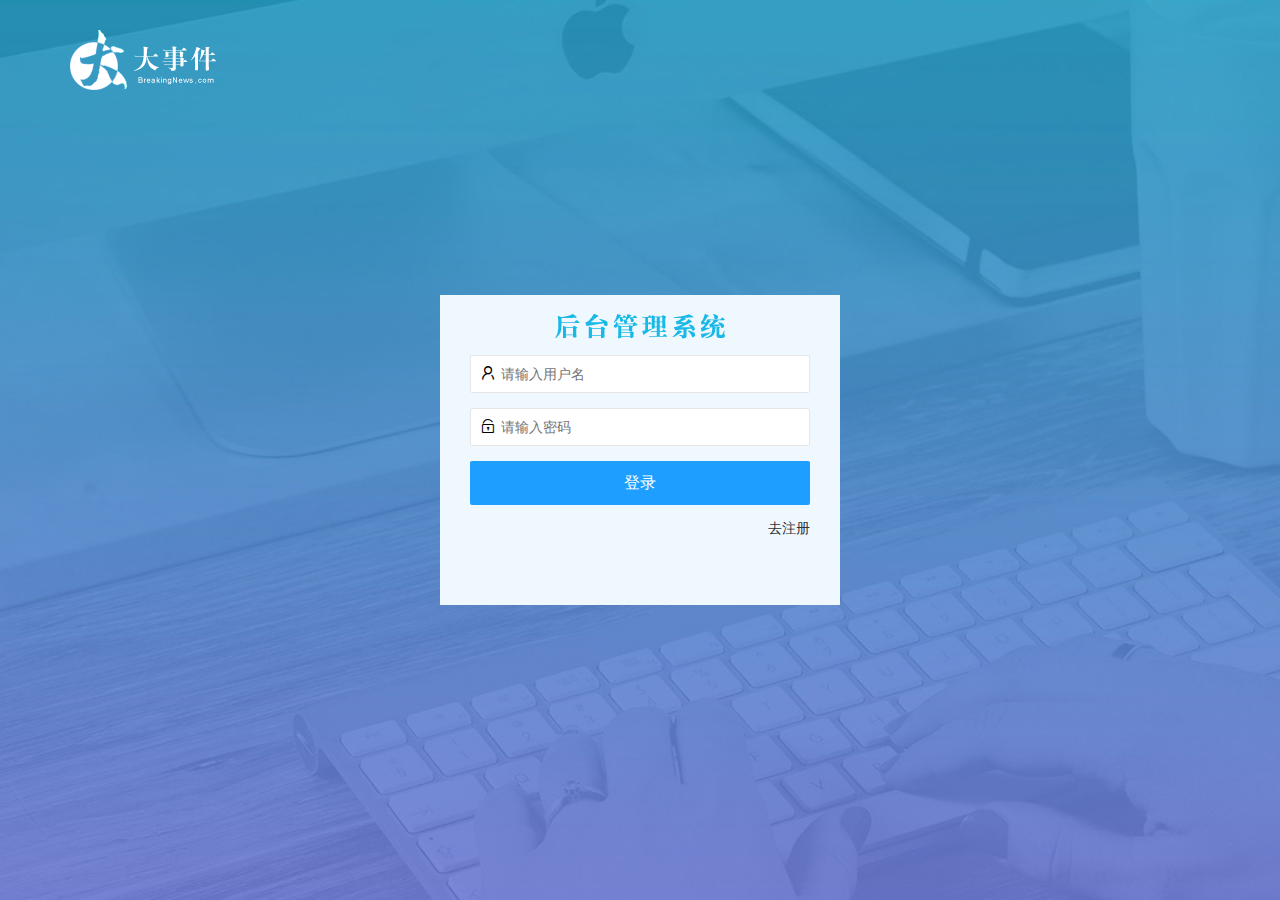
==== commit 4852faf5: "控制个人中心" ====
--- a/index.html
+++ b/index.html
@@ -6,6 +6,7 @@
   <link rel="stylesheet" href="./assets/lib/layui/css/layui.css">
   <link rel="stylesheet" href="./assets/css/index.css">
   <link rel="stylesheet" href="./assets/fonts/iconfont.css">
+  <link rel="stylesheet" href="./assets/lib/nprogress/nprogress.css">
 </head>
 <body class="layui-layout-body">
 <div class="layui-layout layui-layout-admin">
@@ -59,7 +60,7 @@
         <li class="layui-nav-item">
           <a href="javascript:;"> <span class="iconfont icon-user"></span>个人中心</a>
           <dl class="layui-nav-child">
-            <dd><a href="javascript:;"><i class="layui-icon layui-icon-app"></i> 基本资料</a></dd>
+            <dd><a target="iframeArea" href="./my/my-basic.html"><i class="layui-icon layui-icon-app"></i> 基本资料</a></dd>
             <dd><a href="javascript:;"><i class="layui-icon layui-icon-app"></i> 更换头像</a></dd>
             <dd><a href="javascript:;"><i class="layui-icon layui-icon-app"></i> 修改密码</a></dd>
           </dl>
@@ -71,7 +72,7 @@
   <div class="layui-body">
     <!-- 内容主体区域 -->
     <div class="layui-body">
-      <iframe src="./home/dashboard.html"></iframe>
+      <iframe name="iframeArea" src="./home/dashboard.html"></iframe>
     </div>
   </div>
   
@@ -80,8 +81,10 @@
   </div>
 </div>
 <script src="./assets/lib/jquery.js"></script>
+<script src="./assets/js/common.js"></script>
 <script src="./assets/lib/layui/layui.all.js"></script>
 <script src="./assets/js/index.js"></script>
+<script src="./assets/lib/nprogress/nprogress.js"></script>
 </body>
 </html>
       --- a/assets/lib/nprogress/nprogress.css
+++ b/assets/lib/nprogress/nprogress.css
@@ -0,0 +1,74 @@
+/* Make clicks pass-through */
+#nprogress {
+    pointer-events: none;
+  }
+  
+  #nprogress .bar {
+    background: #29d;
+  
+    position: fixed;
+    z-index: 1031;
+    top: 0;
+    left: 0;
+  
+    width: 100%;
+    height: 2px;
+  }
+  
+  /* Fancy blur effect */
+  #nprogress .peg {
+    display: block;
+    position: absolute;
+    right: 0px;
+    width: 100px;
+    height: 100%;
+    box-shadow: 0 0 10px #29d, 0 0 5px #29d;
+    opacity: 1.0;
+  
+    -webkit-transform: rotate(3deg) translate(0px, -4px);
+        -ms-transform: rotate(3deg) translate(0px, -4px);
+            transform: rotate(3deg) translate(0px, -4px);
+  }
+  
+  /* Remove these to get rid of the spinner */
+  #nprogress .spinner {
+    display: block;
+    position: fixed;
+    z-index: 1031;
+    top: 15px;
+    right: 15px;
+  }
+  
+  #nprogress .spinner-icon {
+    width: 18px;
+    height: 18px;
+    box-sizing: border-box;
+  
+    border: solid 2px transparent;
+    border-top-color: #29d;
+    border-left-color: #29d;
+    border-radius: 50%;
+  
+    -webkit-animation: nprogress-spinner 400ms linear infinite;
+            animation: nprogress-spinner 400ms linear infinite;
+  }
+  
+  .nprogress-custom-parent {
+    overflow: hidden;
+    position: relative;
+  }
+  
+  .nprogress-custom-parent #nprogress .spinner,
+  .nprogress-custom-parent #nprogress .bar {
+    position: absolute;
+  }
+  
+  @-webkit-keyframes nprogress-spinner {
+    0%   { -webkit-transform: rotate(0deg); }
+    100% { -webkit-transform: rotate(360deg); }
+  }
+  @keyframes nprogress-spinner {
+    0%   { transform: rotate(0deg); }
+    100% { transform: rotate(360deg); }
+  }
+  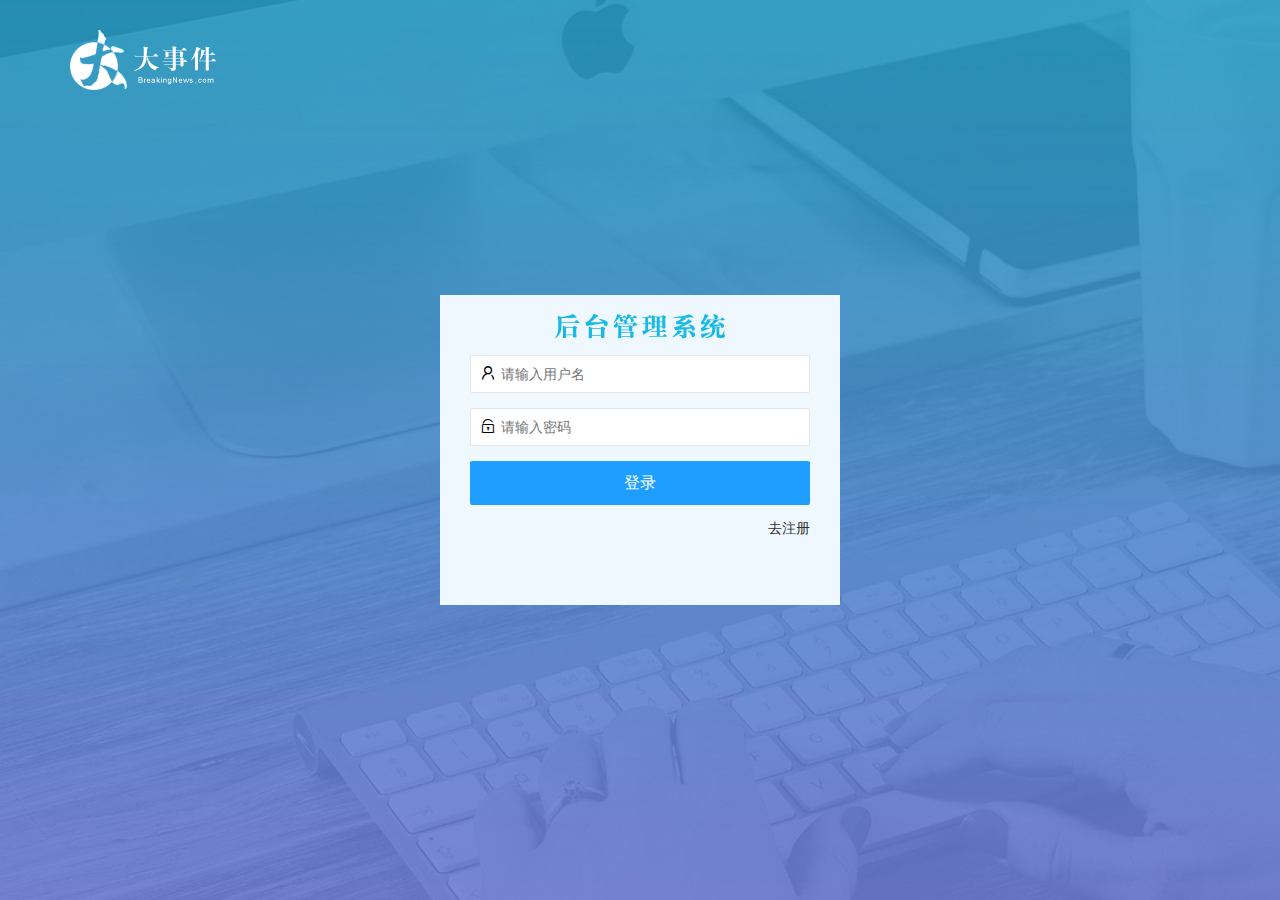
==== commit 83cd35e9: "密码重置" ====
--- a/index.html
+++ b/index.html
@@ -62,7 +62,7 @@
           <dl class="layui-nav-child">
             <dd><a target="iframeArea" href="./my/my-basic.html"><i class="layui-icon layui-icon-app"></i> 基本资料</a></dd>
             <dd><a href="javascript:;"><i class="layui-icon layui-icon-app"></i> 更换头像</a></dd>
-            <dd><a href="javascript:;"><i class="layui-icon layui-icon-app"></i> 修改密码</a></dd>
+            <dd><a target="iframeArea" href="./my/my-mima.html"><i class="layui-icon layui-icon-app"></i> 修改密码</a></dd>
           </dl>
         </li>
       </ul>
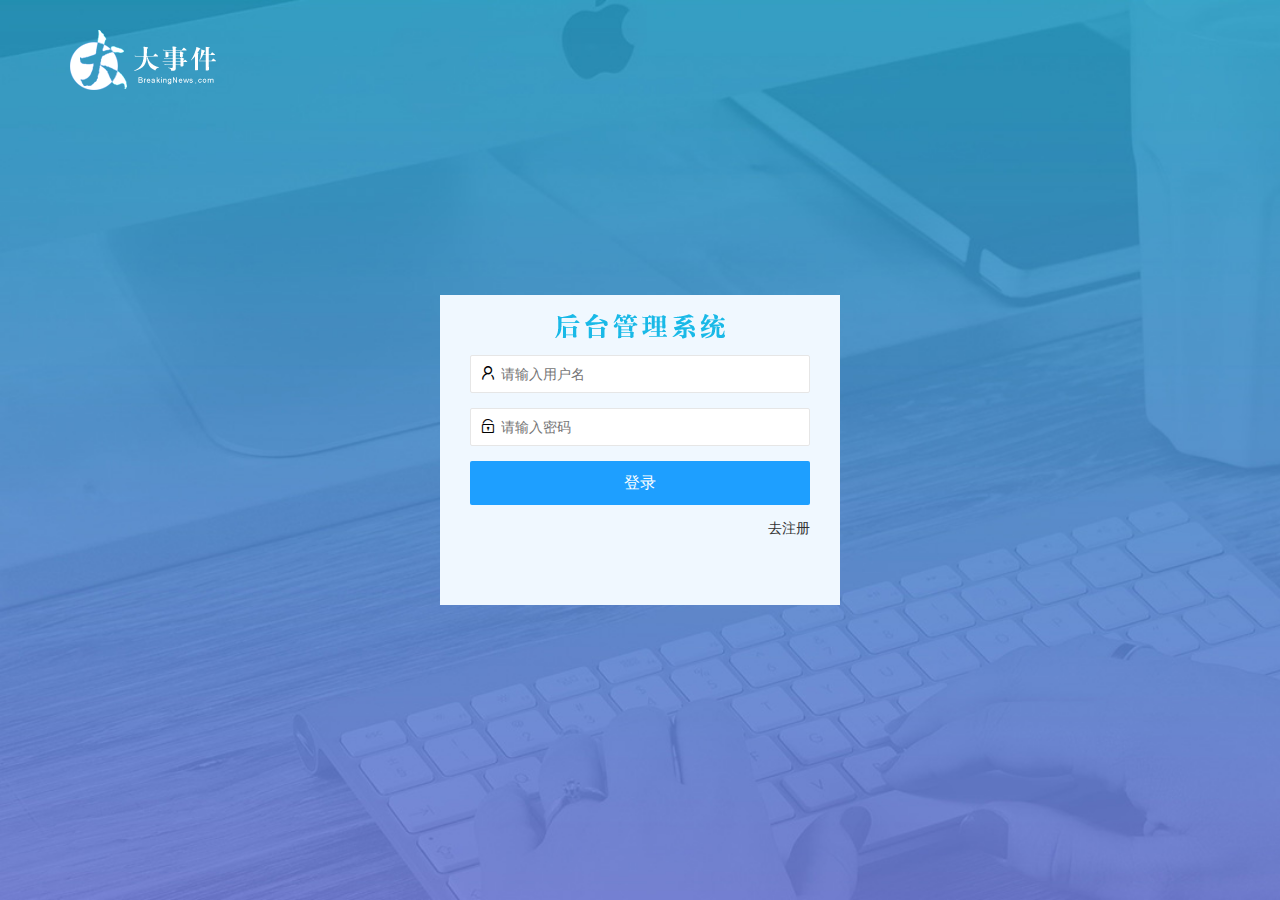
==== commit f38b3875: "上传图片完成" ====
--- a/index.html
+++ b/index.html
@@ -44,7 +44,7 @@
           <div>L</div>
        
         <!-- <img src="http://t.cn/RCzsdCq" class="layui-nav-img"> -->
-        <span>欢迎<span id="welcome-username"></span> </span>
+       <span>欢迎<span id="welcome-username"></span></span>
       </a>
       <!-- 左侧导航区域（可配合layui已有的垂直导航） -->
       <ul class="layui-nav layui-nav-tree" lay-shrink='all'  lay-filter="test">
@@ -61,7 +61,7 @@
           <a href="javascript:;"> <span class="iconfont icon-user"></span>个人中心</a>
           <dl class="layui-nav-child">
             <dd><a target="iframeArea" href="./my/my-basic.html"><i class="layui-icon layui-icon-app"></i> 基本资料</a></dd>
-            <dd><a href="javascript:;"><i class="layui-icon layui-icon-app"></i> 更换头像</a></dd>
+            <dd><a  target="iframeArea" href="./my/my-avatar.html"><i class="layui-icon layui-icon-app"></i> 更换头像</a></dd>
             <dd><a target="iframeArea" href="./my/my-mima.html"><i class="layui-icon layui-icon-app"></i> 修改密码</a></dd>
           </dl>
         </li>
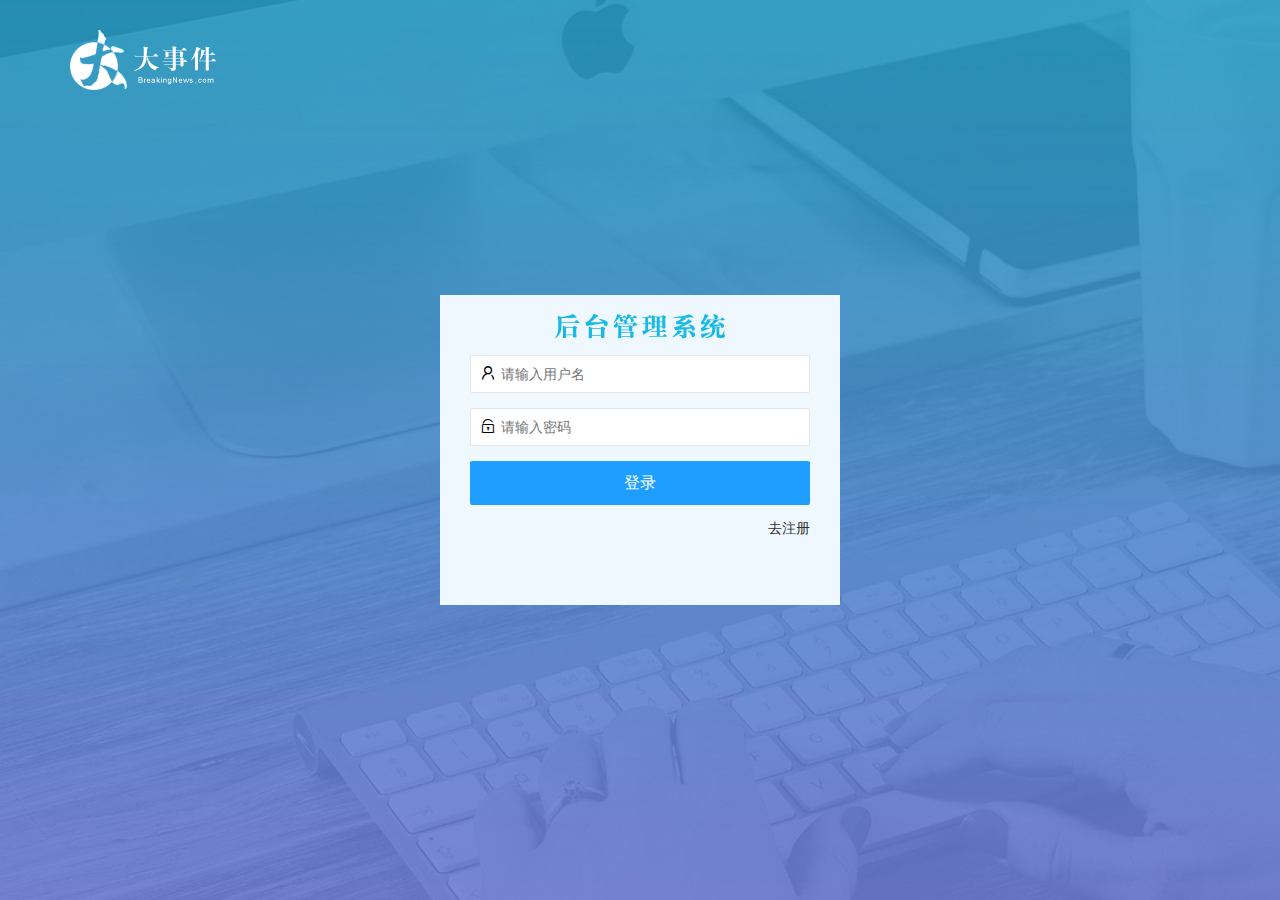
==== commit 274c4f77: "页面基本布局和表格基本渲染" ====
--- a/index.html
+++ b/index.html
@@ -23,12 +23,12 @@
           <!-- <img src="http://t.cn/RCzsdCq" class="layui-nav-img"> -->
 
           <div>L</div>
-          <span id="nav-username"></span> 
+          <span>个人中心<span id="nav-username"></span> </span>
         </a>
         <dl class="layui-nav-child">
-          <dd><a href="">基本资料</a></dd>
-          <dd><a href="">更换头像</a></dd>
-          <dd><a href="">重置密码</a></dd>
+          <dd><a target="iframeArea" href="./my/my-basic.html"> 基本资料</a></dd>
+            <dd><a  target="iframeArea" href="./my/my-avatar.html"> 更换头像</a></dd>
+            <dd><a target="iframeArea" href="./my/my-mima.html">修改密码</a></dd>
         </dl>
       </li>
       <li class="layui-nav-item">
@@ -52,7 +52,7 @@
         <li class="layui-nav-item layui-nav-itemed">
           <a class="" href="javascript:;"> <span class="iconfont icon-16"></span>文章管理</a>
           <dl class="layui-nav-child">
-            <dd><a href="javascript:;"><i class="layui-icon layui-icon-app"></i>  文章类别</a></dd>
+            <dd><a target="iframeArea" href="./article/category.html"><i class="layui-icon layui-icon-app"></i>  文章类别</a></dd>
             <dd><a href="javascript:;"><i class="layui-icon layui-icon-app"></i> 文章列表</a></dd>
             <dd><a href="javascript:;"><i class="layui-icon layui-icon-app"></i> 发表文章</a></dd>
           </dl>
